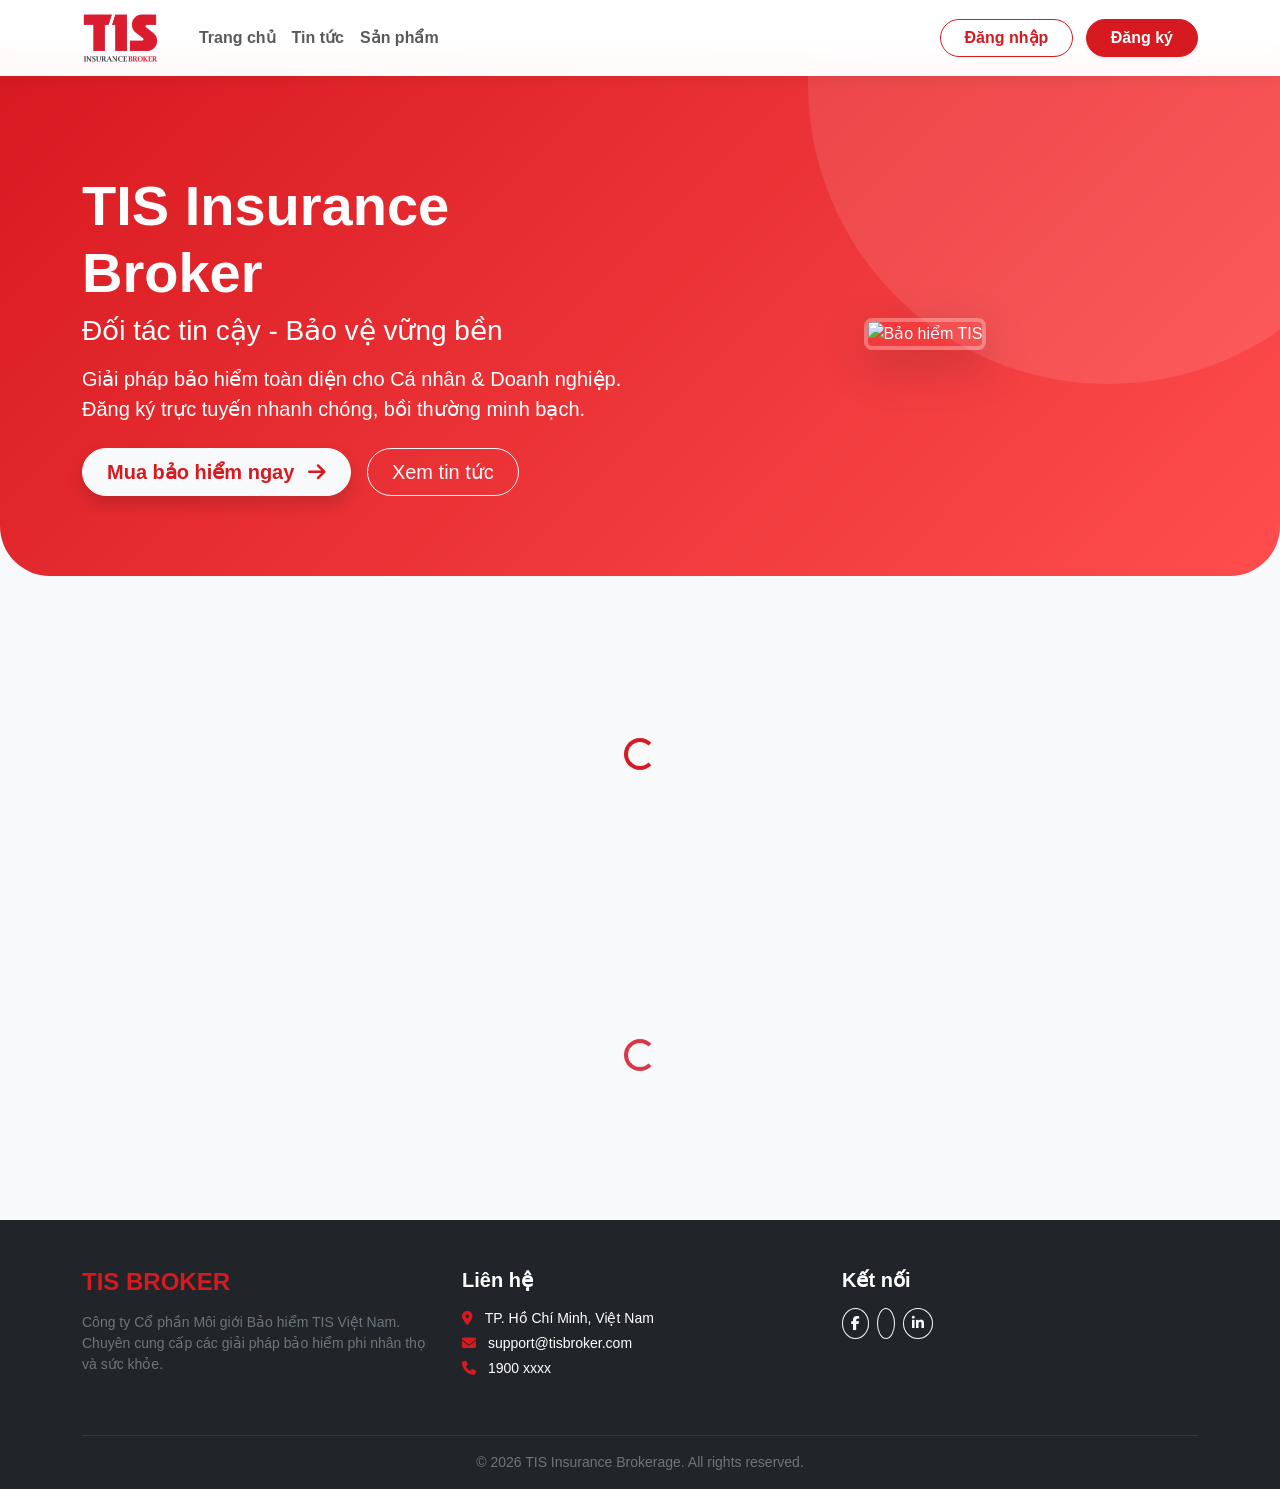
==== fontend/index.html @ 77839357 "Add files via upload" ====
<!DOCTYPE html>
<html lang="vi">
<head>
    <meta charset="UTF-8">
    <meta name="viewport" content="width=device-width, initial-scale=1.0">
    <title>TIS Insurance Broker - Bảo hiểm Trực tuyến</title>
    
    <link href="https://cdn.jsdelivr.net/npm/bootstrap@5.3.0/dist/css/bootstrap.min.css" rel="stylesheet">
    <link rel="stylesheet" href="https://cdnjs.cloudflare.com/ajax/libs/font-awesome/6.4.0/css/all.min.css">
    <link rel="stylesheet" href="https://cdnjs.cloudflare.com/ajax/libs/animate.css/4.1.1/animate.min.css"/>
    <link href="https://unpkg.com/aos@2.3.1/dist/aos.css" rel="stylesheet">
    <link rel="stylesheet" href="css/style.css">
</head>
<body>

    <nav class="navbar navbar-expand-lg fixed-top">
        <div class="container">
            <a class="navbar-brand animate__animated animate__fadeInDown" href="index.html">
                <img src="images/logo.png" alt="TIS Logo" style="height: 50px;">
            </a>
            
            <button class="navbar-toggler" type="button" data-bs-toggle="collapse" data-bs-target="#navbarNav">
                <span class="navbar-toggler-icon"></span>
            </button>

            <div class="collapse navbar-collapse" id="navbarNav">
                <ul class="navbar-nav me-auto ms-3">
                    <li class="nav-item"><a class="nav-link fw-bold" href="index.html">Trang chủ</a></li>
                    <li class="nav-item"><a class="nav-link fw-bold" href="#news">Tin tức</a></li>
                    <li class="nav-item"><a class="nav-link fw-bold" href="#products">Sản phẩm</a></li>
                </ul>
                
                <div class="d-flex animate__animated animate__fadeInDown">
                    <div id="nav-auth">
                        <a href="login.html" class="btn btn-outline-primary rounded-pill px-4 fw-bold">Đăng nhập</a>
                        <a href="register.html" class="btn btn-primary rounded-pill px-4 ms-2 fw-bold shadow-sm">Đăng ký</a>
                    </div>
                    
                    <div id="nav-user" class="d-none dropdown">
                        <span id="username-display" class="me-3 fw-bold text-dark align-middle"></span>
                        
                        <a href="cart.html" class="btn btn-warning btn-sm rounded-circle shadow-sm me-2 text-white position-relative">
                            <i class="fas fa-shopping-cart"></i>
                        </a>
                        
                        <a href="profile.html" class="btn btn-primary btn-sm rounded-pill me-2">
                            <i class="fas fa-user"></i> Profile
                        </a>
                        
                        <a href="admin/index.html" id="admin-link" class="btn btn-danger btn-sm rounded-pill me-2 d-none">
                            <i class="fas fa-cog"></i> Admin
                        </a>
                        
                        <button onclick="logout()" class="btn btn-secondary btn-sm rounded-pill">Thoát</button>
                    </div>
                </div>
            </div>
        </div>
    </nav>

    <div class="hero-section mt-5">
        <div class="container mt-4">
            <div class="row align-items-center">
                <div class="col-md-6 animate__animated animate__fadeInLeft">
                    <h1 class="display-4 fw-bold">TIS Insurance Broker</h1>
                    <h3 class="fw-light mb-3">Đối tác tin cậy - Bảo vệ vững bền</h3>
                    <p class="lead opacity-90 mb-4">
                        Giải pháp bảo hiểm toàn diện cho Cá nhân & Doanh nghiệp. 
                        Đăng ký trực tuyến nhanh chóng, bồi thường minh bạch.
                    </p>
                    <div class="d-flex gap-3">
                        <a href="#products" class="btn btn-light text-primary btn-lg shadow rounded-pill px-4 fw-bold">
                            Mua bảo hiểm ngay <i class="fas fa-arrow-right ms-2"></i>
                        </a>
                        <a href="#news" class="btn btn-outline-light btn-lg rounded-pill px-4">
                            Xem tin tức
                        </a>
                    </div>
                </div>
                <div class="col-md-6 text-center animate__animated animate__zoomIn animate__delay-1s d-none d-md-block">
                    <img src="https://img.freepik.com/free-vector/family-protection-concept-illustration_114360-5431.jpg" 
                         alt="Bảo hiểm TIS" class="img-fluid rounded-3 shadow-lg" 
                         style="max-height: 400px; border: 4px solid rgba(255,255,255,0.3);">
                </div>
            </div>
        </div>
    </div>

    <div class="container mb-5" id="news">
        <div class="d-flex justify-content-between align-items-end mb-4" data-aos="fade-up">
            <div>
                <h6 class="text-primary fw-bold text-uppercase ls-1">Cập nhật mới nhất</h6>
                <h2 class="fw-bold">Tin tức & Sự kiện</h2>
            </div>
            <a href="#" class="text-decoration-none fw-bold">Xem tất cả <i class="fas fa-angle-right"></i></a>
        </div>

        <div class="row" id="news-list">
            <div class="text-center py-4 w-100"><div class="spinner-border text-primary"></div></div>
        </div>
    </div>

    <div class="container mb-5 pb-5" id="products">
        <div class="text-center mb-5" data-aos="fade-up">
            <span class="badge bg-primary px-3 py-2 rounded-pill mb-2">GÓI BẢO HIỂM HOT</span>
            <h2 class="fw-bold display-6">Sản phẩm nổi bật</h2>
            <div class="bg-danger mx-auto mt-2" style="width: 60px; height: 4px; border-radius: 2px;"></div>
        </div>
        
        <div class="row" id="product-list">
            <div class="text-center py-5 w-100"><div class="spinner-border text-danger"></div></div>
        </div>
    </div>

    <footer class="bg-dark text-white pt-5 pb-3">
        <div class="container">
            <div class="row">
                <div class="col-md-4 mb-4">
                    <h4 class="fw-bold text-primary mb-3">TIS BROKER</h4>
                    <p class="text-secondary small">Công ty Cổ phần Môi giới Bảo hiểm TIS Việt Nam. Chuyên cung cấp các giải pháp bảo hiểm phi nhân thọ và sức khỏe.</p>
                </div>
                <div class="col-md-4 mb-4">
                    <h5 class="fw-bold mb-3">Liên hệ</h5>
                    <p class="small mb-1"><i class="fas fa-map-marker-alt me-2 text-primary"></i> TP. Hồ Chí Minh, Việt Nam</p>
                    <p class="small mb-1"><i class="fas fa-envelope me-2 text-primary"></i> support@tisbroker.com</p>
                    <p class="small"><i class="fas fa-phone me-2 text-primary"></i> 1900 xxxx</p>
                </div>
                <div class="col-md-4 mb-4">
                    <h5 class="fw-bold mb-3">Kết nối</h5>
                    <div class="d-flex gap-2">
                        <a href="#" class="btn btn-outline-light btn-sm rounded-circle"><i class="fab fa-facebook-f"></i></a>
                        <a href="#" class="btn btn-outline-light btn-sm rounded-circle"><i class="fab fa-zalo"></i></a>
                        <a href="#" class="btn btn-outline-light btn-sm rounded-circle"><i class="fab fa-linkedin-in"></i></a>
                    </div>
                </div>
            </div>
            <hr class="border-secondary">
            <div class="text-center small text-secondary">
                &copy; 2026 TIS Insurance Brokerage. All rights reserved.
            </div>
        </div>
    </footer>

    <script src="https://cdn.jsdelivr.net/npm/bootstrap@5.3.0/dist/js/bootstrap.bundle.min.js"></script>
    <script src="https://unpkg.com/aos@2.3.1/dist/aos.js"></script>
    <script src="js/common.js"></script>
    
    <script>
        // 1. Load Sản phẩm nổi bật
        async function loadFeaturedProducts() {
            const products = await fetchAPI('/products/featured/');
            const container = document.getElementById('product-list');
            
            if (!products || products.length === 0) {
                container.innerHTML = '<div class="alert alert-light text-center w-100">Chưa có sản phẩm nào.</div>';
                return;
            }

            container.innerHTML = products.map((p, index) => `
                <div class="col-md-4 mb-4" data-aos="fade-up" data-aos-delay="${index * 100}">
                    <div class="card hover-card h-100 border-0 shadow-sm">
                        ${p.provider_name ? `<span class="provider-badge animate__animated animate__fadeIn">${p.provider_name}</span>` : ''}
                        
                        <div class="overflow-hidden position-relative">
                            <img src="${p.images.length ? MEDIA_URL + p.images[0].image : 'https://via.placeholder.com/400x250?text=No+Image'}" 
                                 class="card-img-top" alt="${p.name}">
                        </div>

                        <div class="card-body d-flex flex-column">
                            <h5 class="card-title fw-bold text-dark">${p.name}</h5>
                            <p class="text-muted small flex-grow-1">${p.description.substring(0, 90)}...</p>
                            
                            <div class="d-flex justify-content-between align-items-center mt-3">
                                <span class="text-primary fw-bold">${p.base_price ? formatMoney(p.base_price) : 'Liên hệ'}</span>
                                <a href="product.html?id=${p.id}" class="btn btn-outline-primary rounded-pill btn-sm px-3">
                                    Chi tiết <i class="fas fa-angle-right ms-1"></i>
                                </a>
                            </div>
                        </div>
                    </div>
                </div>
            `).join('');
        }

        // 2. Load Tin tức
        async function loadNews() {
            // Giả sử API /news/ trả về list tin tức
            const newsList = await fetchAPI('/news/');
            const container = document.getElementById('news-list');

            if (!newsList || newsList.length === 0) {
                container.innerHTML = '<p class="text-muted text-center w-100">Đang cập nhật tin tức...</p>';
                return;
            }

            // Lấy tối đa 3 tin mới nhất
            const recentNews = newsList.slice(0, 3);

            container.innerHTML = recentNews.map((n, index) => `
                <div class="col-md-4 mb-4" data-aos="fade-up" data-aos-delay="${index * 100}">
                    <div class="card h-100 border-0 shadow-sm">
                        <img src="${n.image ? MEDIA_URL + n.image : 'https://via.placeholder.com/400x200'}" 
                             class="card-img-top rounded-top" style="height: 200px; object-fit: cover;">
                        <div class="card-body">
                            <small class="text-muted"><i class="far fa-calendar-alt me-1"></i> ${new Date(n.created_at).toLocaleDateString('vi-VN')}</small>
                            <h5 class="card-title fw-bold mt-2 text-dark">
                                <a href="#" class="text-decoration-none text-dark stretched-link">${n.title}</a>
                            </h5>
                            <p class="card-text small text-secondary">${n.content.substring(0, 80)}...</p>
                        </div>
                    </div>
                </div>
            `).join('');
        }

        // Chạy các hàm load dữ liệu
        loadFeaturedProducts();
        loadNews();
    </script>
</body>
</html>
---- fontend/css/style.css ----
/* GLOBAL STYLES - TIS BRANDING */
:root {
    /* Màu đỏ lấy từ Logo TIS */
    --primary-color: #D71920; 
    --primary-hover: #b01218; /* Đỏ đậm hơn khi hover */
    --text-dark: #333333;     /* Màu xám đen từ chữ INSURANCE */
    --accent-color: #ffc107;  /* Vàng (giữ nguyên cho các cảnh báo/sao) */
}

body {
    font-family: 'Segoe UI', Roboto, 'Helvetica Neue', Arial, sans-serif;
    background-color: #f8f9fa;
    color: var(--text-dark);
    overflow-x: hidden;
}

a { text-decoration: none; }

/* --- OVERRIDE BOOTSTRAP DEFAULTS (QUAN TRỌNG) --- */
/* Biến tất cả màu xanh mặc định thành Đỏ TIS */

.text-primary { color: var(--primary-color) !important; }
.bg-primary { background-color: var(--primary-color) !important; }

.btn-primary {
    background-color: var(--primary-color);
    border-color: var(--primary-color);
}
.btn-primary:hover, .btn-primary:focus, .btn-primary:active {
    background-color: var(--primary-hover) !important;
    border-color: var(--primary-hover) !important;
}

.btn-outline-primary {
    color: var(--primary-color);
    border-color: var(--primary-color);
}
.btn-outline-primary:hover {
    background-color: var(--primary-color);
    border-color: var(--primary-color);
}

.form-control:focus, .form-select:focus {
    border-color: var(--primary-color);
    box-shadow: 0 0 0 0.25rem rgba(215, 25, 32, 0.25); /* Hiệu ứng focus màu đỏ nhạt */
}

/* NAVBAR */
.navbar {
    box-shadow: 0 4px 12px rgba(0,0,0,0.05);
    background: rgba(255, 255, 255, 0.98) !important;
    backdrop-filter: blur(10px);
}
.navbar-brand img {
    height: 45px; /* Chiều cao logo */
    width: auto;
}

/* HERO SECTION (BANNER) */
.hero-section {
    /* Chuyển gradient sang Đỏ - Cam nhẹ */
    background: linear-gradient(135deg, #D71920 0%, #ff4d4d 100%);
    color: white;
    padding: 100px 0 80px;
    border-radius: 0 0 50px 50px;
    margin-bottom: 40px;
    position: relative;
    overflow: hidden;
}
.hero-section::before {
    content: '';
    position: absolute;
    top: -50%;
    right: -10%;
    width: 600px;
    height: 600px;
    background: rgba(255,255,255,0.1);
    border-radius: 50%;
}

/* CARDS */
.card {
    border: none;
    border-radius: 12px;
    box-shadow: 0 4px 6px rgba(0,0,0,0.05);
    transition: all 0.3s ease;
    background: #fff;
    overflow: hidden;
}
.hover-card:hover {
    transform: translateY(-5px);
    box-shadow: 0 15px 30px rgba(215, 25, 32, 0.15); /* Shadow đỏ nhạt */
}
.card-title { color: var(--text-dark); }

/* BADGES */
.provider-badge {
    position: absolute;
    top: 15px; right: 15px;
    background: var(--primary-color);
    color: white;
    padding: 5px 12px;
    border-radius: 4px;
    font-weight: 600;
    font-size: 0.8rem;
    box-shadow: 0 2px 5px rgba(0,0,0,0.2);
}

/* AUTH PAGES (Login/Register) */
/* AUTH PAGES (Login/Register) */
.auth-container {
    min-height: 100vh;
    display: flex;
    align-items: center;
    justify-content: center;
    /* Gradient nền đỏ nhạt sang trắng cho đồng bộ */
    background: linear-gradient(135deg, #fff5f5 0%, #ffffff 100%); 
}

.auth-card {
    border: none; /* Bỏ border-top bị lỗi */
    border-radius: 16px;
    background: #ffffff;
    box-shadow: 0 10px 30px rgba(215, 25, 32, 0.1); /* Shadow đỏ nhạt mềm mại */
    width: 100%;
    max-width: 420px;
    padding: 40px;
    position: relative;
    overflow: hidden;
}

/* Thêm thanh đỏ trang trí tinh tế hơn ở trên cùng */
.auth-card::before {
    content: '';
    position: absolute;
    top: 0;
    left: 0;
    width: 100%;
    height: 6px;
    background: var(--primary-color);
}

/* Style lại ô input cho trắng sạch */
.auth-input {
    background-color: #ffffff !important;
    border: 1px solid #dee2e6 !important;
    color: var(--text-dark) !important;
    font-size: 1rem;
    padding: 12px 15px;
    border-radius: 8px;
    transition: all 0.3s;
}

.auth-input:focus {
    border-color: var(--primary-color) !important;
    box-shadow: 0 0 0 4px rgba(215, 25, 32, 0.1) !important;
    background-color: #fff !important;
}

.auth-label {
    font-weight: 600;
    font-size: 0.9rem;
    color: #555;
    margin-bottom: 8px;
    display: block;
}



/* PROFILE PAGE */
.profile-header {
    /* Gradient Đỏ cho header profile */
    background: linear-gradient(135deg, #D71920 0%, #b01218 100%);
    color: white;
    padding: 30px;
    border-radius: 15px;
    margin-bottom: 30px;
    box-shadow: 0 10px 20px rgba(215, 25, 32, 0.2);
    display: flex;
    align-items: center;
}
.profile-avatar {
    background: white;
    color: var(--primary-color);
}
.nav-pills .nav-link.active {
    background-color: var(--primary-color);
    box-shadow: 0 4px 10px rgba(215, 25, 32, 0.3);
}
.nav-pills .nav-link { color: var(--text-dark); }

/* ORDER STATUS COLORS */
.status-badge.bg-pending { background-color: #fff3cd !important; color: #856404; }
.status-badge.bg-active { background-color: #d1e7dd !important; color: #0f5132; }
.order-card { border-left: 5px solid transparent; }
.order-card.pending { border-left-color: #ffc107; }
.order-card.active { border-left-color: #198754; }

/* PACKAGE OPTIONS (Product Detail) */
.pkg-option:hover, .pkg-option input:checked + label {
    border-color: var(--primary-color);
    background-color: #fff5f5; /* Nền đỏ rất nhạt */
    color: var(--primary-color);
}

/* CUSTOM SCROLLBAR */
::-webkit-scrollbar { width: 8px; }
::-webkit-scrollbar-track { background: #f1f1f1; }
::-webkit-scrollbar-thumb { background: #ccc; border-radius: 4px; }
::-webkit-scrollbar-thumb:hover { background: var(--primary-color); }
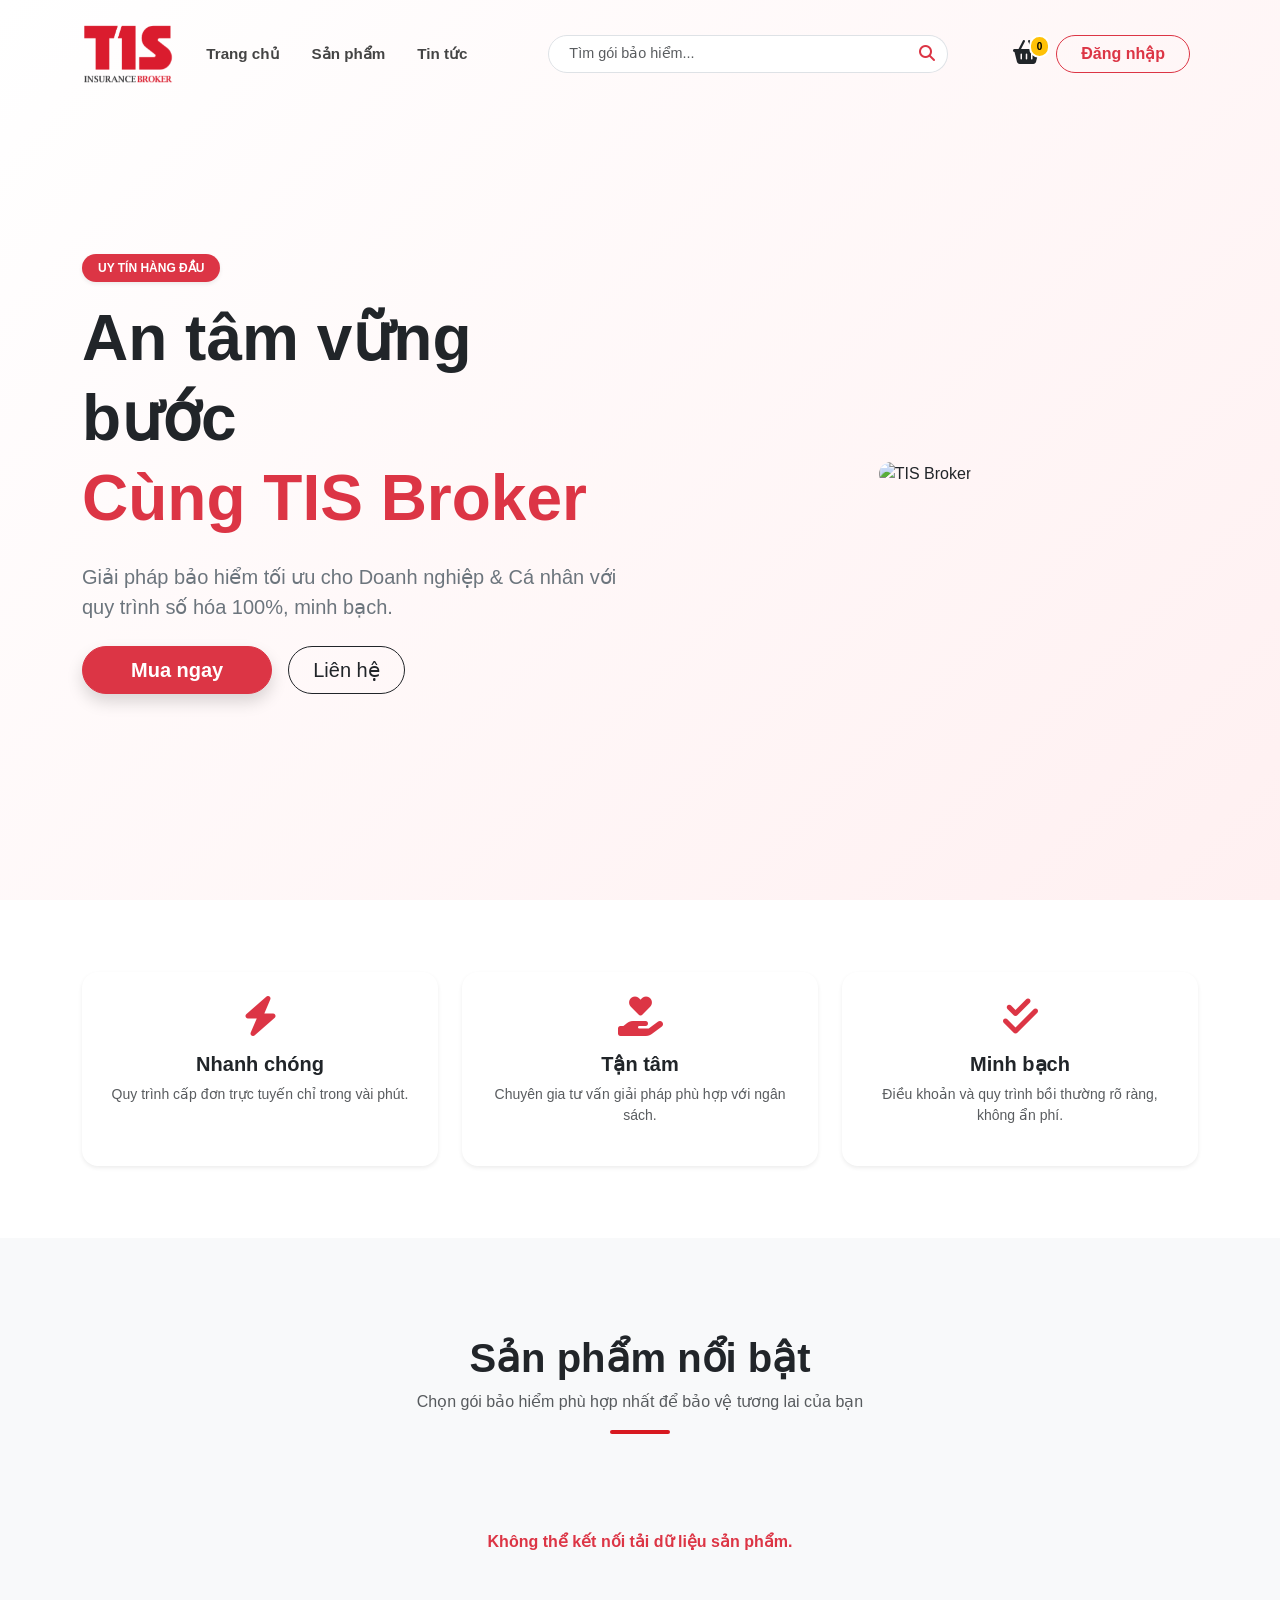
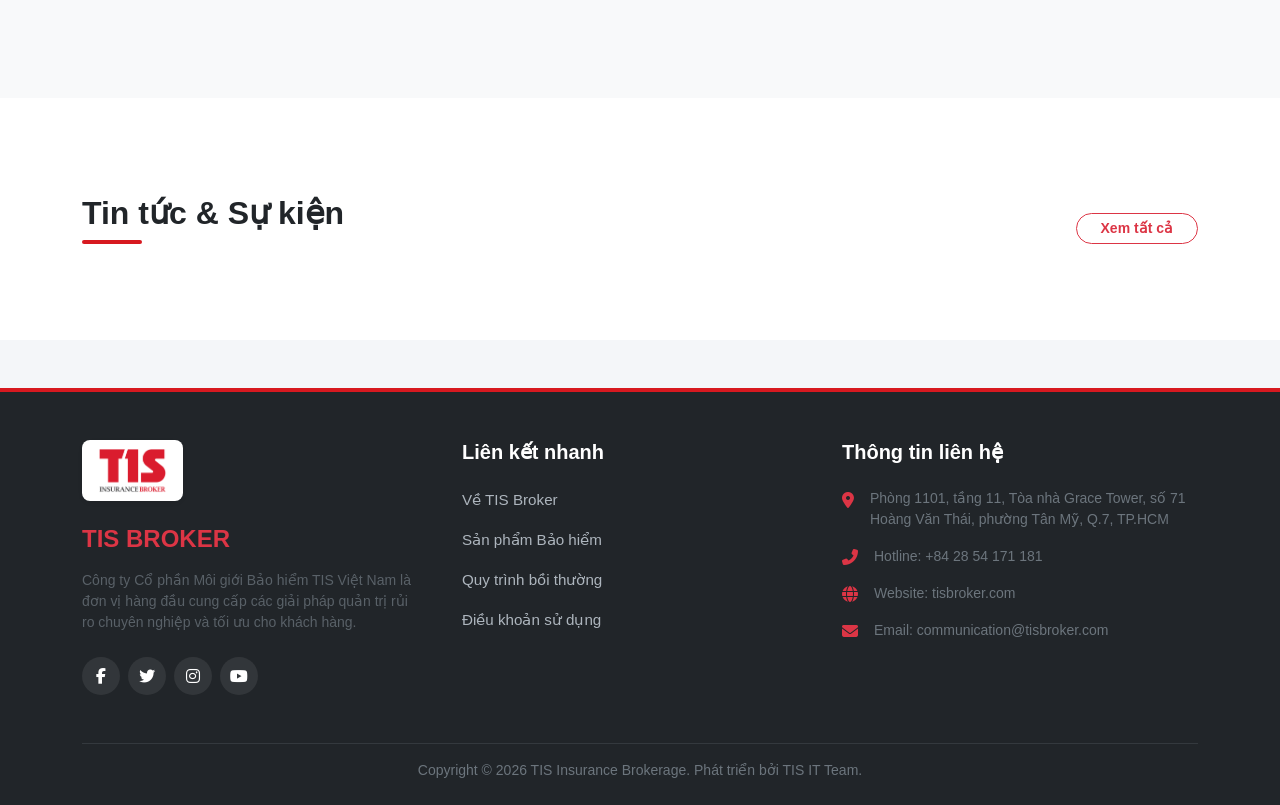
==== commit 37f5267d: "Add files via upload" ====
--- a/fontend/index.html
+++ b/fontend/index.html
@@ -3,219 +3,111 @@
 <head>
     <meta charset="UTF-8">
     <meta name="viewport" content="width=device-width, initial-scale=1.0">
-    <title>TIS Insurance Broker - Bảo hiểm Trực tuyến</title>
+    <title>TIS Insurance Broker - Giải pháp bảo hiểm toàn diện</title>
     
     <link href="https://cdn.jsdelivr.net/npm/bootstrap@5.3.0/dist/css/bootstrap.min.css" rel="stylesheet">
     <link rel="stylesheet" href="https://cdnjs.cloudflare.com/ajax/libs/font-awesome/6.4.0/css/all.min.css">
     <link rel="stylesheet" href="https://cdnjs.cloudflare.com/ajax/libs/animate.css/4.1.1/animate.min.css"/>
     <link href="https://unpkg.com/aos@2.3.1/dist/aos.css" rel="stylesheet">
+    
+    <link rel="stylesheet" href="css/common.css">
     <link rel="stylesheet" href="css/style.css">
 </head>
 <body>
 
-    <nav class="navbar navbar-expand-lg fixed-top">
-        <div class="container">
-            <a class="navbar-brand animate__animated animate__fadeInDown" href="index.html">
-                <img src="images/logo.png" alt="TIS Logo" style="height: 50px;">
-            </a>
-            
-            <button class="navbar-toggler" type="button" data-bs-toggle="collapse" data-bs-target="#navbarNav">
-                <span class="navbar-toggler-icon"></span>
-            </button>
+    <header id="header-placeholder"></header>
 
-            <div class="collapse navbar-collapse" id="navbarNav">
-                <ul class="navbar-nav me-auto ms-3">
-                    <li class="nav-item"><a class="nav-link fw-bold" href="index.html">Trang chủ</a></li>
-                    <li class="nav-item"><a class="nav-link fw-bold" href="#news">Tin tức</a></li>
-                    <li class="nav-item"><a class="nav-link fw-bold" href="#products">Sản phẩm</a></li>
-                </ul>
-                
-                <div class="d-flex animate__animated animate__fadeInDown">
-                    <div id="nav-auth">
-                        <a href="login.html" class="btn btn-outline-primary rounded-pill px-4 fw-bold">Đăng nhập</a>
-                        <a href="register.html" class="btn btn-primary rounded-pill px-4 ms-2 fw-bold shadow-sm">Đăng ký</a>
+    <main>
+        <section class="hero-section">
+            <div class="container">
+                <div class="row align-items-center min-vh-100 pt-5">
+                    <div class="col-lg-6" data-aos="fade-right">
+                        <span class="badge bg-danger mb-3 px-3 py-2 rounded-pill shadow-sm">UY TÍN HÀNG ĐẦU</span>
+                        <h1 class="display-3 fw-bold text-dark lh-sm">An tâm vững bước<br><span class="text-danger">Cùng TIS Broker</span></h1>
+                        <p class="lead text-secondary my-4">Giải pháp bảo hiểm tối ưu cho Doanh nghiệp & Cá nhân với quy trình số hóa 100%, minh bạch.</p>
+                        <div class="d-flex gap-3">
+                            <a href="#products" class="btn btn-danger btn-lg rounded-pill px-5 fw-bold shadow">Mua ngay</a>
+                            <a href="#about" class="btn btn-outline-dark btn-lg rounded-pill px-4">Liên hệ</a>
+                        </div>
                     </div>
-                    
-                    <div id="nav-user" class="d-none dropdown">
-                        <span id="username-display" class="me-3 fw-bold text-dark align-middle"></span>
-                        
-                        <a href="cart.html" class="btn btn-warning btn-sm rounded-circle shadow-sm me-2 text-white position-relative">
-                            <i class="fas fa-shopping-cart"></i>
-                        </a>
-                        
-                        <a href="profile.html" class="btn btn-primary btn-sm rounded-pill me-2">
-                            <i class="fas fa-user"></i> Profile
-                        </a>
-                        
-                        <a href="admin/index.html" id="admin-link" class="btn btn-danger btn-sm rounded-pill me-2 d-none">
-                            <i class="fas fa-cog"></i> Admin
-                        </a>
-                        
-                        <button onclick="logout()" class="btn btn-secondary btn-sm rounded-pill">Thoát</button>
+                    <div class="col-lg-6 d-none d-lg-block" data-aos="zoom-in">
+                        <div class="hero-image-container text-center">
+                            <img src="https://img.freepik.com/free-vector/family-protection-concept-illustration_114360-5431.jpg" alt="TIS Broker" class="img-fluid rounded-4">
+                        </div>
                     </div>
                 </div>
             </div>
-        </div>
-    </nav>
+        </section>
 
-    <div class="hero-section mt-5">
-        <div class="container mt-4">
-            <div class="row align-items-center">
-                <div class="col-md-6 animate__animated animate__fadeInLeft">
-                    <h1 class="display-4 fw-bold">TIS Insurance Broker</h1>
-                    <h3 class="fw-light mb-3">Đối tác tin cậy - Bảo vệ vững bền</h3>
-                    <p class="lead opacity-90 mb-4">
-                        Giải pháp bảo hiểm toàn diện cho Cá nhân & Doanh nghiệp. 
-                        Đăng ký trực tuyến nhanh chóng, bồi thường minh bạch.
-                    </p>
-                    <div class="d-flex gap-3">
-                        <a href="#products" class="btn btn-light text-primary btn-lg shadow rounded-pill px-4 fw-bold">
-                            Mua bảo hiểm ngay <i class="fas fa-arrow-right ms-2"></i>
-                        </a>
-                        <a href="#news" class="btn btn-outline-light btn-lg rounded-pill px-4">
-                            Xem tin tức
-                        </a>
+        <section class="py-5 bg-white" id="about">
+            <div class="container py-4">
+                <div class="row g-4 text-center">
+                    <div class="col-md-4" data-aos="fade-up">
+                        <div class="p-4 h-100 rounded-4 shadow-sm border-0">
+                            <i class="fas fa-bolt text-danger fs-1 mb-3"></i>
+                            <h5 class="fw-bold">Nhanh chóng</h5>
+                            <p class="text-muted small">Quy trình cấp đơn trực tuyến chỉ trong vài phút.</p>
+                        </div>
                     </div>
-                </div>
-                <div class="col-md-6 text-center animate__animated animate__zoomIn animate__delay-1s d-none d-md-block">
-                    <img src="https://img.freepik.com/free-vector/family-protection-concept-illustration_114360-5431.jpg" 
-                         alt="Bảo hiểm TIS" class="img-fluid rounded-3 shadow-lg" 
-                         style="max-height: 400px; border: 4px solid rgba(255,255,255,0.3);">
-                </div>
-            </div>
-        </div>
-    </div>
-
-    <div class="container mb-5" id="news">
-        <div class="d-flex justify-content-between align-items-end mb-4" data-aos="fade-up">
-            <div>
-                <h6 class="text-primary fw-bold text-uppercase ls-1">Cập nhật mới nhất</h6>
-                <h2 class="fw-bold">Tin tức & Sự kiện</h2>
-            </div>
-            <a href="#" class="text-decoration-none fw-bold">Xem tất cả <i class="fas fa-angle-right"></i></a>
-        </div>
-
-        <div class="row" id="news-list">
-            <div class="text-center py-4 w-100"><div class="spinner-border text-primary"></div></div>
-        </div>
-    </div>
-
-    <div class="container mb-5 pb-5" id="products">
-        <div class="text-center mb-5" data-aos="fade-up">
-            <span class="badge bg-primary px-3 py-2 rounded-pill mb-2">GÓI BẢO HIỂM HOT</span>
-            <h2 class="fw-bold display-6">Sản phẩm nổi bật</h2>
-            <div class="bg-danger mx-auto mt-2" style="width: 60px; height: 4px; border-radius: 2px;"></div>
-        </div>
-        
-        <div class="row" id="product-list">
-            <div class="text-center py-5 w-100"><div class="spinner-border text-danger"></div></div>
-        </div>
-    </div>
-
-    <footer class="bg-dark text-white pt-5 pb-3">
-        <div class="container">
-            <div class="row">
-                <div class="col-md-4 mb-4">
-                    <h4 class="fw-bold text-primary mb-3">TIS BROKER</h4>
-                    <p class="text-secondary small">Công ty Cổ phần Môi giới Bảo hiểm TIS Việt Nam. Chuyên cung cấp các giải pháp bảo hiểm phi nhân thọ và sức khỏe.</p>
-                </div>
-                <div class="col-md-4 mb-4">
-                    <h5 class="fw-bold mb-3">Liên hệ</h5>
-                    <p class="small mb-1"><i class="fas fa-map-marker-alt me-2 text-primary"></i> TP. Hồ Chí Minh, Việt Nam</p>
-                    <p class="small mb-1"><i class="fas fa-envelope me-2 text-primary"></i> support@tisbroker.com</p>
-                    <p class="small"><i class="fas fa-phone me-2 text-primary"></i> 1900 xxxx</p>
-                </div>
-                <div class="col-md-4 mb-4">
-                    <h5 class="fw-bold mb-3">Kết nối</h5>
-                    <div class="d-flex gap-2">
-                        <a href="#" class="btn btn-outline-light btn-sm rounded-circle"><i class="fab fa-facebook-f"></i></a>
-                        <a href="#" class="btn btn-outline-light btn-sm rounded-circle"><i class="fab fa-zalo"></i></a>
-                        <a href="#" class="btn btn-outline-light btn-sm rounded-circle"><i class="fab fa-linkedin-in"></i></a>
+                    <div class="col-md-4" data-aos="fade-up" data-aos-delay="100">
+                        <div class="p-4 h-100 rounded-4 shadow-sm border-0">
+                            <i class="fas fa-hand-holding-heart text-danger fs-1 mb-3"></i>
+                            <h5 class="fw-bold">Tận tâm</h5>
+                            <p class="text-muted small">Chuyên gia tư vấn giải pháp phù hợp với ngân sách.</p>
+                        </div>
+                    </div>
+                    <div class="col-md-4" data-aos="fade-up" data-aos-delay="200">
+                        <div class="p-4 h-100 rounded-4 shadow-sm border-0">
+                            <i class="fas fa-check-double text-danger fs-1 mb-3"></i>
+                            <h5 class="fw-bold">Minh bạch</h5>
+                            <p class="text-muted small">Điều khoản và quy trình bồi thường rõ ràng, không ẩn phí.</p>
+                        </div>
                     </div>
                 </div>
             </div>
-            <hr class="border-secondary">
-            <div class="text-center small text-secondary">
-                &copy; 2026 TIS Insurance Brokerage. All rights reserved.
+        </section>
+
+        <section class="py-5 bg-light" id="products">
+            <div class="container py-5">
+                <div class="text-center mb-5" data-aos="fade-up">
+                    <h2 class="fw-bold display-6">Sản phẩm nổi bật</h2>
+                    <p class="text-muted">Chọn gói bảo hiểm phù hợp nhất để bảo vệ tương lai của bạn</p>
+                    <div class="divider-red mx-auto mt-2"></div>
+                </div>
+                
+                <div class="row g-4" id="product-list">
+                    <div class="col-12 text-center py-5">
+                        <div class="spinner-border text-danger"></div>
+                        <p class="text-muted mt-2">Đang tải sản phẩm...</p>
+                    </div>
+                </div>
             </div>
-        </div>
-    </footer>
+        </section>
+
+        <section class="py-5 bg-white" id="news">
+            <div class="container py-5">
+                <div class="d-flex justify-content-between align-items-end mb-4" data-aos="fade-up">
+                    <div>
+                        <h2 class="fw-bold m-0">Tin tức & Sự kiện</h2>
+                        <div class="divider-red mt-2"></div>
+                    </div>
+                    <a href="news.html" class="btn btn-outline-danger btn-sm rounded-pill px-4 fw-bold">Xem tất cả</a>
+                </div>
+                
+                <div class="row g-4" id="news-list">
+                    <div class="col-12 text-center py-4">
+                        <div class="spinner-grow text-danger border-0" role="status" style="width: 1.5rem; height: 1.5rem;"></div>
+                    </div>
+                </div>
+            </div>
+        </section>
+    </main>
+
+    <footer id="footer-placeholder"></footer>
 
     <script src="https://cdn.jsdelivr.net/npm/bootstrap@5.3.0/dist/js/bootstrap.bundle.min.js"></script>
     <script src="https://unpkg.com/aos@2.3.1/dist/aos.js"></script>
-    <script src="js/common.js"></script>
+    <script src="https://cdn.jsdelivr.net/npm/sweetalert2@11"></script>
     
-    <script>
-        // 1. Load Sản phẩm nổi bật
-        async function loadFeaturedProducts() {
-            const products = await fetchAPI('/products/featured/');
-            const container = document.getElementById('product-list');
-            
-            if (!products || products.length === 0) {
-                container.innerHTML = '<div class="alert alert-light text-center w-100">Chưa có sản phẩm nào.</div>';
-                return;
-            }
-
-            container.innerHTML = products.map((p, index) => `
-                <div class="col-md-4 mb-4" data-aos="fade-up" data-aos-delay="${index * 100}">
-                    <div class="card hover-card h-100 border-0 shadow-sm">
-                        ${p.provider_name ? `<span class="provider-badge animate__animated animate__fadeIn">${p.provider_name}</span>` : ''}
-                        
-                        <div class="overflow-hidden position-relative">
-                            <img src="${p.images.length ? MEDIA_URL + p.images[0].image : 'https://via.placeholder.com/400x250?text=No+Image'}" 
-                                 class="card-img-top" alt="${p.name}">
-                        </div>
-
-                        <div class="card-body d-flex flex-column">
-                            <h5 class="card-title fw-bold text-dark">${p.name}</h5>
-                            <p class="text-muted small flex-grow-1">${p.description.substring(0, 90)}...</p>
-                            
-                            <div class="d-flex justify-content-between align-items-center mt-3">
-                                <span class="text-primary fw-bold">${p.base_price ? formatMoney(p.base_price) : 'Liên hệ'}</span>
-                                <a href="product.html?id=${p.id}" class="btn btn-outline-primary rounded-pill btn-sm px-3">
-                                    Chi tiết <i class="fas fa-angle-right ms-1"></i>
-                                </a>
-                            </div>
-                        </div>
-                    </div>
-                </div>
-            `).join('');
-        }
-
-        // 2. Load Tin tức
-        async function loadNews() {
-            // Giả sử API /news/ trả về list tin tức
-            const newsList = await fetchAPI('/news/');
-            const container = document.getElementById('news-list');
-
-            if (!newsList || newsList.length === 0) {
-                container.innerHTML = '<p class="text-muted text-center w-100">Đang cập nhật tin tức...</p>';
-                return;
-            }
-
-            // Lấy tối đa 3 tin mới nhất
-            const recentNews = newsList.slice(0, 3);
-
-            container.innerHTML = recentNews.map((n, index) => `
-                <div class="col-md-4 mb-4" data-aos="fade-up" data-aos-delay="${index * 100}">
-                    <div class="card h-100 border-0 shadow-sm">
-                        <img src="${n.image ? MEDIA_URL + n.image : 'https://via.placeholder.com/400x200'}" 
-                             class="card-img-top rounded-top" style="height: 200px; object-fit: cover;">
-                        <div class="card-body">
-                            <small class="text-muted"><i class="far fa-calendar-alt me-1"></i> ${new Date(n.created_at).toLocaleDateString('vi-VN')}</small>
-                            <h5 class="card-title fw-bold mt-2 text-dark">
-                                <a href="#" class="text-decoration-none text-dark stretched-link">${n.title}</a>
-                            </h5>
-                            <p class="card-text small text-secondary">${n.content.substring(0, 80)}...</p>
-                        </div>
-                    </div>
-                </div>
-            `).join('');
-        }
-
-        // Chạy các hàm load dữ liệu
-        loadFeaturedProducts();
-        loadNews();
-    </script>
-</body>
+    <script src="js/common.js"></script>  <script src="js/layout.js"></script>  <script src="js/home.js"></script>    </body>
 </html>
--- a/fontend/css/common.css
+++ b/fontend/css/common.css
@@ -0,0 +1,16 @@
+:root {
+    --primary-color: #D71920; 
+    --secondary-color: #6c757d;
+    --success-color: #198754;
+    --dark-color: #212529;
+    --light-bg: #f4f6f9;
+}
+* { margin: 0; padding: 0; box-sizing: border-box; }
+body { font-family: 'Segoe UI', Tahoma, Geneva, sans-serif; background-color: var(--light-bg); }
+.btn-primary { background-color: var(--primary-color) !important; border-color: var(--primary-color) !important; color: #fff; }
+.btn-primary:hover { background-color: #b01218 !important; }
+.text-primary { color: var(--primary-color) !important; }
+.cursor-pointer { cursor: pointer; }
+.ck-editor__editable_inline { min-height: 200px; }
+
+
--- a/fontend/css/style.css
+++ b/fontend/css/style.css
@@ -1,210 +1,155 @@
-/* GLOBAL STYLES - TIS BRANDING */
-:root {
-    /* Màu đỏ lấy từ Logo TIS */
-    --primary-color: #D71920; 
-    --primary-hover: #b01218; /* Đỏ đậm hơn khi hover */
-    --text-dark: #333333;     /* Màu xám đen từ chữ INSURANCE */
-    --accent-color: #ffc107;  /* Vàng (giữ nguyên cho các cảnh báo/sao) */
+/* --- Navbar Optimization --- */
+.navbar {
+    padding: 1.2rem 0;
+    transition: all 0.4s ease;
+    background: transparent;
+    z-index: 1000;
+}
+.navbar-scrolled {
+    background: rgba(255, 255, 255, 0.95) !important;
+    padding: 0.8rem 0;
+    backdrop-filter: blur(10px);
+}
+.nav-link { color: #444 !important; font-size: 0.95rem; }
+.nav-link:hover { color: var(--primary-color) !important; }
+
+/* --- Search Bar Centralized --- */
+.header-search-form { max-width: 400px; width: 100%; margin: 0 15px; }
+.search-group-custom .form-control {
+    border-radius: 50px 0 0 50px !important;
+    font-size: 0.9rem; padding-left: 20px; border: 1px solid #dee2e6 !important;
+}
+.search-group-custom .btn {
+    border-radius: 0 50px 50px 0 !important;
+    border: 1px solid #dee2e6 !important; border-left: none !important;
 }
 
-body {
-    font-family: 'Segoe UI', Roboto, 'Helvetica Neue', Arial, sans-serif;
-    background-color: #f8f9fa;
-    color: var(--text-dark);
-    overflow-x: hidden;
+/* --- Cart & User Dropdown --- */
+.nav-cart-btn { transition: transform 0.2s; }
+.nav-cart-btn:hover { transform: scale(1.1); }
+.badge-cart-custom {
+    position: absolute; top: -5px; right: -10px;
+    background: #ffc107; color: #000; font-size: 10px; font-weight: bold;
+    padding: 2px 6px; border-radius: 50px; border: 2px solid #fff;
+}
+.btn-user-dropdown { background: #f8f9fa; display: flex; align-items: center; }
+
+/* --- Hero Section --- */
+.hero-section { background: linear-gradient(135deg, #fff 0%, #fff0f1 100%); position: relative; }
+.hero-image-container img { animation: floating 3s ease-in-out infinite; }
+@keyframes floating { 0%, 100% { transform: translateY(0); } 50% { transform: translateY(-15px); } }
+
+/* --- Product Cards --- */
+.product-card-modern { transition: all 0.3s ease; }
+.product-card-modern:hover { transform: translateY(-10px); box-shadow: 0 15px 30px rgba(215, 25, 32, 0.1) !important; }
+.badge-provider {
+    position: absolute; top: 15px; left: 15px; background: var(--primary-color);
+    color: white; padding: 4px 12px; border-radius: 20px; font-size: 0.7rem; font-weight: bold;
+}
+.divider-red { width: 60px; height: 4px; background: var(--primary-color); border-radius: 2px; }
+
+/* --- Footer Optimization --- */
+.footer-dark {
+    border-top: 4px solid var(--primary-color); /* Thêm một đường viền đỏ mỏng ở mép trên Footer cho sang trọng */
 }
 
-a { text-decoration: none; }
-
-/* --- OVERRIDE BOOTSTRAP DEFAULTS (QUAN TRỌNG) --- */
-/* Biến tất cả màu xanh mặc định thành Đỏ TIS */
-
-.text-primary { color: var(--primary-color) !important; }
-.bg-primary { background-color: var(--primary-color) !important; }
-
-.btn-primary {
-    background-color: var(--primary-color);
-    border-color: var(--primary-color);
-}
-.btn-primary:hover, .btn-primary:focus, .btn-primary:active {
-    background-color: var(--primary-hover) !important;
-    border-color: var(--primary-hover) !important;
+.footer-links li a { 
+    color: #adb5bd !important; /* Màu xám sáng */
+    text-decoration: none; 
+    font-size: 0.95rem; 
+    transition: all 0.3s ease; 
+    display: inline-block;
 }
 
-.btn-outline-primary {
-    color: var(--primary-color);
-    border-color: var(--primary-color);
-}
-.btn-outline-primary:hover {
-    background-color: var(--primary-color);
-    border-color: var(--primary-color);
+.footer-links li a:hover { 
+    color: var(--primary-color) !important; 
+    transform: translateX(8px); /* Rê chuột vào chữ trượt nhẹ sang phải */
 }
 
-.form-control:focus, .form-select:focus {
-    border-color: var(--primary-color);
-    box-shadow: 0 0 0 0.25rem rgba(215, 25, 32, 0.25); /* Hiệu ứng focus màu đỏ nhạt */
-}
-
-/* NAVBAR */
-.navbar {
-    box-shadow: 0 4px 12px rgba(0,0,0,0.05);
-    background: rgba(255, 255, 255, 0.98) !important;
-    backdrop-filter: blur(10px);
-}
-.navbar-brand img {
-    height: 45px; /* Chiều cao logo */
-    width: auto;
-}
-
-/* HERO SECTION (BANNER) */
-.hero-section {
-    /* Chuyển gradient sang Đỏ - Cam nhẹ */
-    background: linear-gradient(135deg, #D71920 0%, #ff4d4d 100%);
-    color: white;
-    padding: 100px 0 80px;
-    border-radius: 0 0 50px 50px;
-    margin-bottom: 40px;
-    position: relative;
-    overflow: hidden;
-}
-.hero-section::before {
-    content: '';
-    position: absolute;
-    top: -50%;
-    right: -10%;
-    width: 600px;
-    height: 600px;
-    background: rgba(255,255,255,0.1);
-    border-radius: 50%;
-}
-
-/* CARDS */
-.card {
-    border: none;
-    border-radius: 12px;
-    box-shadow: 0 4px 6px rgba(0,0,0,0.05);
-    transition: all 0.3s ease;
-    background: #fff;
-    overflow: hidden;
-}
-.hover-card:hover {
-    transform: translateY(-5px);
-    box-shadow: 0 15px 30px rgba(215, 25, 32, 0.15); /* Shadow đỏ nhạt */
-}
-.card-title { color: var(--text-dark); }
-
-/* BADGES */
-.provider-badge {
-    position: absolute;
-    top: 15px; right: 15px;
-    background: var(--primary-color);
-    color: white;
-    padding: 5px 12px;
-    border-radius: 4px;
-    font-weight: 600;
-    font-size: 0.8rem;
-    box-shadow: 0 2px 5px rgba(0,0,0,0.2);
-}
-
-/* AUTH PAGES (Login/Register) */
-/* AUTH PAGES (Login/Register) */
-.auth-container {
-    min-height: 100vh;
+/* Social Icons */
+.social-icon {
+    width: 38px;
+    height: 38px;
     display: flex;
     align-items: center;
     justify-content: center;
-    /* Gradient nền đỏ nhạt sang trắng cho đồng bộ */
-    background: linear-gradient(135deg, #fff5f5 0%, #ffffff 100%); 
+    background: rgba(255, 255, 255, 0.08);
+    border-radius: 50%;
+    color: #fff;
+    transition: all 0.3s ease;
+    text-decoration: none;
 }
-
-.auth-card {
-    border: none; /* Bỏ border-top bị lỗi */
-    border-radius: 16px;
-    background: #ffffff;
-    box-shadow: 0 10px 30px rgba(215, 25, 32, 0.1); /* Shadow đỏ nhạt mềm mại */
-    width: 100%;
-    max-width: 420px;
-    padding: 40px;
-    position: relative;
-    overflow: hidden;
+.social-icon:hover {
+    background: var(--primary-color);
+    color: white;
+    transform: translateY(-3px); /* Rê chuột vào icon nhảy nhẹ lên */
 }
-
-/* Thêm thanh đỏ trang trí tinh tế hơn ở trên cùng */
-.auth-card::before {
-    content: '';
-    position: absolute;
-    top: 0;
-    left: 0;
-    width: 100%;
-    height: 6px;
-    background: var(--primary-color);
-}
-
-/* Style lại ô input cho trắng sạch */
-.auth-input {
-    background-color: #ffffff !important;
-    border: 1px solid #dee2e6 !important;
-    color: var(--text-dark) !important;
-    font-size: 1rem;
-    padding: 12px 15px;
-    border-radius: 8px;
-    transition: all 0.3s;
-}
-
-.auth-input:focus {
-    border-color: var(--primary-color) !important;
-    box-shadow: 0 0 0 4px rgba(215, 25, 32, 0.1) !important;
-    background-color: #fff !important;
-}
-
-.auth-label {
-    font-weight: 600;
-    font-size: 0.9rem;
-    color: #555;
-    margin-bottom: 8px;
-    display: block;
+/* --- Responsive --- */
+@media (max-width: 991px) {
+    .header-search-form { max-width: 100%; order: 3; margin: 15px 0; }
+    .ms-auto { width: 100%; justify-content: space-between; margin-top: 10px; }
 }
 
 
+/* Thêm vào css/style.css */
 
-/* PROFILE PAGE */
-.profile-header {
-    /* Gradient Đỏ cho header profile */
-    background: linear-gradient(135deg, #D71920 0%, #b01218 100%);
-    color: white;
-    padding: 30px;
-    border-radius: 15px;
-    margin-bottom: 30px;
-    box-shadow: 0 10px 20px rgba(215, 25, 32, 0.2);
+.product-img-wrapper {
+    height: 200px; /* Khóa chặt chiều cao */
+    width: 100%;
+    overflow: hidden;
+    position: relative;
+    background-color: #f8f9fa;
+}
+
+.product-img-wrapper img {
+    width: 100%;
+    height: 100%;
+    object-fit: cover; /* Quan trọng nhất: Cắt ảnh vừa khít khung mà không bị méo */
+}
+
+/* --- Real-time Search Suggestions --- */
+.search-suggestions-box {
+    position: absolute;
+    top: 110%; /* Nằm ngay dưới thanh tìm kiếm */
+    left: 0;
+    right: 0;
+    background: white;
+    z-index: 1050; /* Nổi lên trên mọi thành phần khác */
+    max-height: 400px;
+    overflow-y: auto; /* Cho phép cuộn nếu nhiều kết quả */
+    border: 1px solid #f0f2f5;
+    animation: fadeInDown 0.3s ease;
+}
+
+/* Từng thẻ kết quả */
+.suggestion-item {
     display: flex;
     align-items: center;
-}
-.profile-avatar {
-    background: white;
-    color: var(--primary-color);
-}
-.nav-pills .nav-link.active {
-    background-color: var(--primary-color);
-    box-shadow: 0 4px 10px rgba(215, 25, 32, 0.3);
-}
-.nav-pills .nav-link { color: var(--text-dark); }
-
-/* ORDER STATUS COLORS */
-.status-badge.bg-pending { background-color: #fff3cd !important; color: #856404; }
-.status-badge.bg-active { background-color: #d1e7dd !important; color: #0f5132; }
-.order-card { border-left: 5px solid transparent; }
-.order-card.pending { border-left-color: #ffc107; }
-.order-card.active { border-left-color: #198754; }
-
-/* PACKAGE OPTIONS (Product Detail) */
-.pkg-option:hover, .pkg-option input:checked + label {
-    border-color: var(--primary-color);
-    background-color: #fff5f5; /* Nền đỏ rất nhạt */
-    color: var(--primary-color);
+    padding: 12px 15px;
+    border-bottom: 1px solid #f8f9fa;
+    text-decoration: none;
+    transition: background 0.2s ease;
 }
 
-/* CUSTOM SCROLLBAR */
-::-webkit-scrollbar { width: 8px; }
-::-webkit-scrollbar-track { background: #f1f1f1; }
-::-webkit-scrollbar-thumb { background: #ccc; border-radius: 4px; }
-::-webkit-scrollbar-thumb:hover { background: var(--primary-color); }+.suggestion-item:hover {
+    background: #fff0f1; /* Nền đỏ nhạt khi hover */
+}
+
+/* Ảnh thu nhỏ của sản phẩm trong ô tìm kiếm */
+.suggestion-img {
+    width: 45px;
+    height: 45px;
+    object-fit: cover;
+    border-radius: 8px;
+    margin-right: 15px;
+    border: 1px solid #eee;
+}
+
+.suggestion-title {
+    font-size: 0.9rem;
+    color: #333;
+    display: -webkit-box;
+    -webkit-line-clamp: 1;
+    -webkit-box-orient: vertical;
+    overflow: hidden;
+}
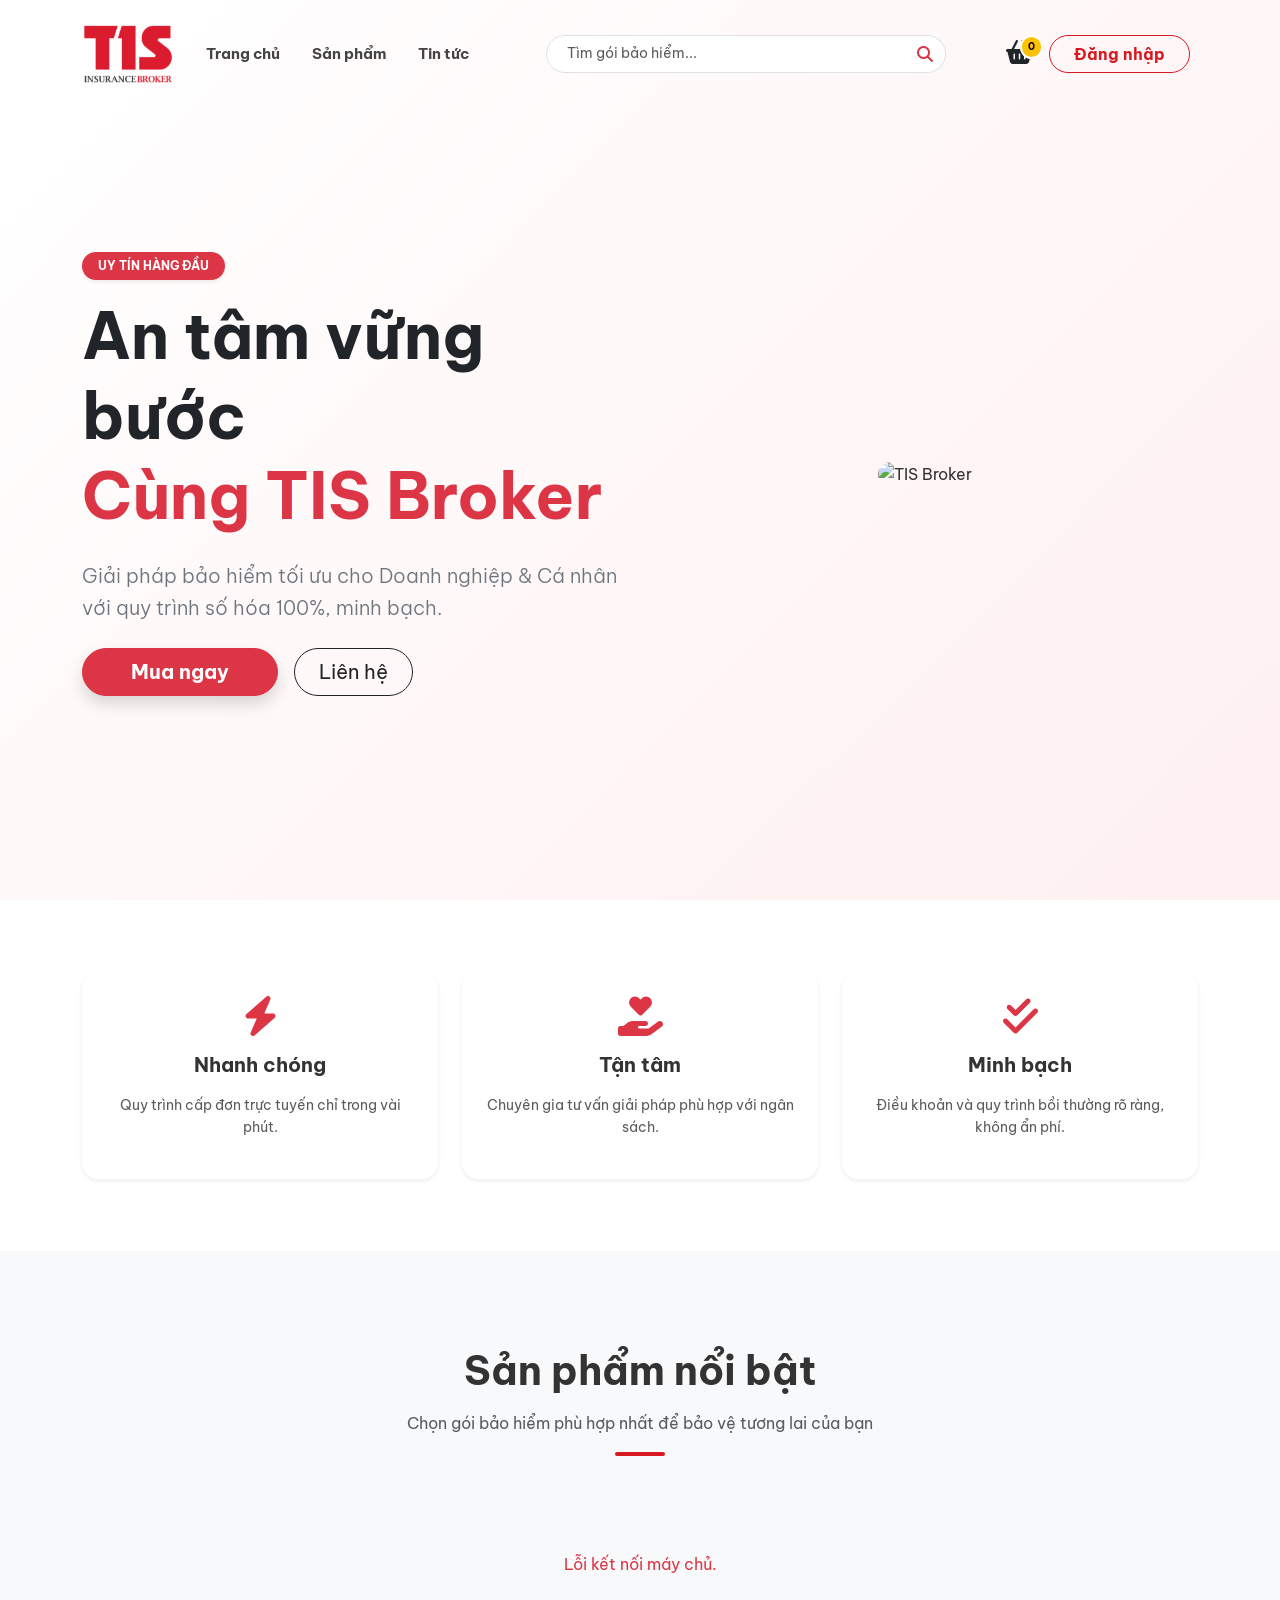
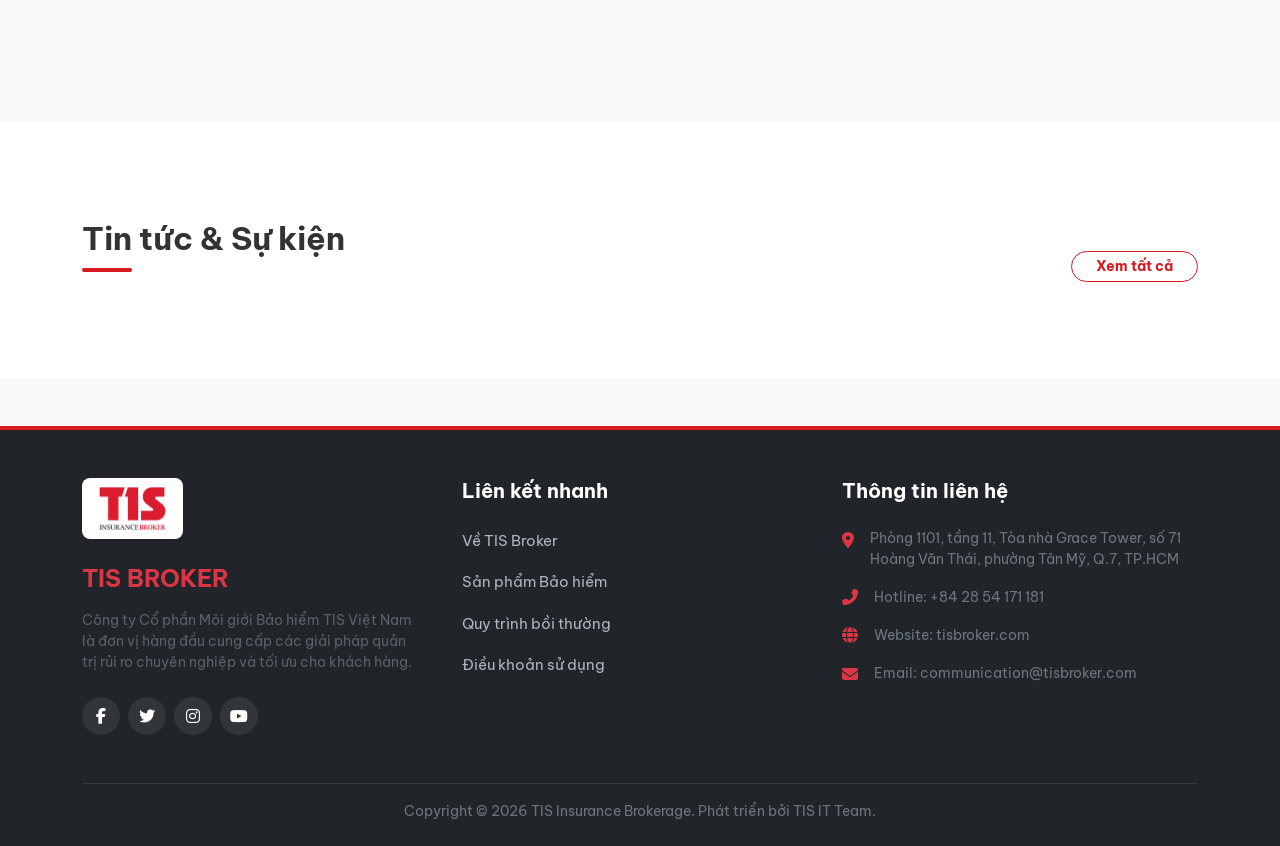
==== commit a5e76e84: "Add files via upload" ====
--- a/fontend/index.html
+++ b/fontend/index.html
@@ -5,6 +5,10 @@
     <meta name="viewport" content="width=device-width, initial-scale=1.0">
     <title>TIS Insurance Broker - Giải pháp bảo hiểm toàn diện</title>
     
+    <link rel="preconnect" href="https://fonts.googleapis.com">
+    <link rel="preconnect" href="https://fonts.gstatic.com" crossorigin>
+    <link href="https://fonts.googleapis.com/css2?family=Be+Vietnam+Pro:wght@300;400;500;600;700&display=swap" rel="stylesheet">
+
     <link href="https://cdn.jsdelivr.net/npm/bootstrap@5.3.0/dist/css/bootstrap.min.css" rel="stylesheet">
     <link rel="stylesheet" href="https://cdnjs.cloudflare.com/ajax/libs/font-awesome/6.4.0/css/all.min.css">
     <link rel="stylesheet" href="https://cdnjs.cloudflare.com/ajax/libs/animate.css/4.1.1/animate.min.css"/>
--- a/fontend/css/common.css
+++ b/fontend/css/common.css
@@ -1,16 +1,156 @@
+/* TIS Insurance Broker - Common CSS 2026
+   Đảm bảo tệp này được lưu dưới định dạng UTF-8
+*/
+
+@charset "UTF-8";
+
+/* 1. KHAI BÁO BIẾN HỆ THỐNG (CSS Variables) */
 :root {
-    --primary-color: #D71920; 
+    /* Brand Colors */
+    --primary-color: #D71920;    /* Đỏ TIS */
+    --primary-hover: #B01218;
     --secondary-color: #6c757d;
+    --dark-color: #212529;
+    --light-bg: #F8F9FA;
+    
+    /* Semantic Colors */
     --success-color: #198754;
-    --dark-color: #212529;
-    --light-bg: #f4f6f9;
+    --warning-color: #FFC107;
+    --danger-color: #DC3545;
+    --info-color: #0D6EFD;
+    
+    /* Typography */
+    --font-main: 'Be Vietnam Pro', 'Segoe UI', Roboto, Arial, sans-serif;
+    --text-main: #333333;
+    --text-muted: #6C757D;
+    
+    /* Effects */
+    --shadow-sm: 0 .125rem .25rem rgba(0,0,0,.075);
+    --shadow-md: 0 .5rem 1rem rgba(0,0,0,.15);
+    --transition-fast: all 0.2s ease;
+    --transition-slow: all 0.4s ease;
 }
-* { margin: 0; padding: 0; box-sizing: border-box; }
-body { font-family: 'Segoe UI', Tahoma, Geneva, sans-serif; background-color: var(--light-bg); }
-.btn-primary { background-color: var(--primary-color) !important; border-color: var(--primary-color) !important; color: #fff; }
-.btn-primary:hover { background-color: #b01218 !important; }
+
+/* 2. RESET & GLOBAL STYLES */
+* {
+    margin: 0;
+    padding: 0;
+    box-sizing: border-box;
+}
+
+html {
+    scroll-behavior: smooth;
+}
+
+body {
+    font-family: var(--font-main) !important;
+    background-color: var(--light-bg);
+    color: var(--text-main);
+    line-height: 1.6;
+    -webkit-font-smoothing: antialiased;
+    -moz-osx-font-smoothing: grayscale;
+}
+
+/* Khắc phục lỗi dấu tiếng Việt bị cắt trên một số trình duyệt */
+h1, h2, h3, h4, h5, h6 {
+    font-family: var(--font-main);
+    font-weight: 700;
+    margin-bottom: 1rem;
+    line-height: 1.3;
+}
+
+a {
+    text-decoration: none;
+    transition: var(--transition-fast);
+}
+
+img {
+    max-width: 100%;
+    height: auto;
+}
+
+/* 3. UTILITY CLASSES (Các lớp tiện ích) */
+.cursor-pointer { cursor: pointer; }
+
+/* Text colors */
 .text-primary { color: var(--primary-color) !important; }
-.cursor-pointer { cursor: pointer; }
-.ck-editor__editable_inline { min-height: 200px; }
+.text-secondary { color: var(--secondary-color) !important; }
+.text-success { color: var(--success-color) !important; }
 
+/* Backgrounds */
+.bg-light-custom { background-color: var(--light-bg); }
 
+/* Buttons Overrides */
+.btn-primary {
+    background-color: var(--primary-color) !important;
+    border-color: var(--primary-color) !important;
+    color: #ffffff !important;
+    font-weight: 600;
+    padding: 10px 24px;
+    border-radius: 8px;
+    transition: var(--transition-fast);
+}
+
+.btn-primary:hover {
+    background-color: var(--primary-hover) !important;
+    border-color: var(--primary-hover) !important;
+    transform: translateY(-2px);
+    box-shadow: 0 4px 12px rgba(215, 25, 32, 0.2);
+}
+
+.btn-outline-danger {
+    color: var(--primary-color);
+    border-color: var(--primary-color);
+}
+
+.btn-outline-danger:hover {
+    background-color: var(--primary-color);
+    color: white;
+}
+
+/* 4. COMPONENT BASICS */
+
+/* Tùy chỉnh thanh cuộn cho hiện đại */
+::-webkit-scrollbar {
+    width: 8px;
+}
+
+::-webkit-scrollbar-track {
+    background: #f1f1f1;
+}
+
+::-webkit-scrollbar-thumb {
+    background: #ccc;
+    border-radius: 10px;
+}
+
+::-webkit-scrollbar-thumb:hover {
+    background: var(--primary-color);
+}
+
+/* CKEditor height fix */
+.ck-editor__editable_inline {
+    min-height: 250px;
+}
+
+/* Card basic styling */
+.card-custom {
+    background: #fff;
+    border-radius: 12px;
+    border: none;
+    box-shadow: var(--shadow-sm);
+    transition: var(--transition-slow);
+}
+
+.card-custom:hover {
+    box-shadow: var(--shadow-md);
+}
+
+/* Phân cách trang trí */
+.divider-red {
+    width: 50px;
+    height: 4px;
+    background: var(--primary-color);
+    border-radius: 2px;
+    margin: 10px 0;
+}
--- a/fontend/css/style.css
+++ b/fontend/css/style.css
@@ -1,72 +1,208 @@
 /* --- Navbar Optimization --- */
 .navbar {
     padding: 1.2rem 0;
-    transition: all 0.4s ease;
+    transition: var(--transition-slow);
     background: transparent;
     z-index: 1000;
 }
+
 .navbar-scrolled {
     background: rgba(255, 255, 255, 0.95) !important;
     padding: 0.8rem 0;
     backdrop-filter: blur(10px);
 }
-.nav-link { color: #444 !important; font-size: 0.95rem; }
-.nav-link:hover { color: var(--primary-color) !important; }
+
+.nav-link { 
+    color: #444 !important; 
+    font-size: 0.95rem; 
+    font-weight: 500;
+}
+
+.nav-link:hover { 
+    color: var(--primary-color) !important; 
+}
 
 /* --- Search Bar Centralized --- */
-.header-search-form { max-width: 400px; width: 100%; margin: 0 15px; }
+.header-search-form { 
+    max-width: 400px; 
+    width: 100%; 
+    margin: 0 15px; 
+    position: relative; 
+}
+
 .search-group-custom .form-control {
     border-radius: 50px 0 0 50px !important;
-    font-size: 0.9rem; padding-left: 20px; border: 1px solid #dee2e6 !important;
-}
+    font-size: 0.9rem; 
+    padding-left: 20px; 
+    border: 1px solid #dee2e6 !important;
+}
+
 .search-group-custom .btn {
     border-radius: 0 50px 50px 0 !important;
-    border: 1px solid #dee2e6 !important; border-left: none !important;
+    border: 1px solid #dee2e6 !important; 
+    border-left: none !important;
 }
 
 /* --- Cart & User Dropdown --- */
-.nav-cart-btn { transition: transform 0.2s; }
-.nav-cart-btn:hover { transform: scale(1.1); }
+.nav-cart-btn { 
+    transition: transform 0.2s; 
+    position: relative;
+}
+
+.nav-cart-btn:hover { 
+    transform: scale(1.1); 
+}
+
 .badge-cart-custom {
-    position: absolute; top: -5px; right: -10px;
-    background: #ffc107; color: #000; font-size: 10px; font-weight: bold;
-    padding: 2px 6px; border-radius: 50px; border: 2px solid #fff;
-}
-.btn-user-dropdown { background: #f8f9fa; display: flex; align-items: center; }
+    position: absolute; 
+    top: -5px; 
+    right: -10px;
+    background: var(--warning-color); 
+    color: #000; 
+    font-size: 10px; 
+    font-weight: bold;
+    padding: 2px 6px; 
+    border-radius: 50px; 
+    border: 2px solid #fff;
+}
+
+.btn-user-dropdown { 
+    background: #f8f9fa; 
+    display: flex; 
+    align-items: center; 
+    border-radius: 50px;
+}
 
 /* --- Hero Section --- */
-.hero-section { background: linear-gradient(135deg, #fff 0%, #fff0f1 100%); position: relative; }
-.hero-image-container img { animation: floating 3s ease-in-out infinite; }
-@keyframes floating { 0%, 100% { transform: translateY(0); } 50% { transform: translateY(-15px); } }
+.hero-section { 
+    background: linear-gradient(135deg, #fff 0%, #fff0f1 100%); 
+    position: relative; 
+}
+
+.hero-image-container img { 
+    animation: floating 3s ease-in-out infinite; 
+}
+
+@keyframes floating { 
+    0%, 100% { transform: translateY(0); } 
+    50% { transform: translateY(-15px); } 
+}
 
 /* --- Product Cards --- */
-.product-card-modern { transition: all 0.3s ease; }
-.product-card-modern:hover { transform: translateY(-10px); box-shadow: 0 15px 30px rgba(215, 25, 32, 0.1) !important; }
+.product-card-modern { 
+    transition: var(--transition-slow); 
+    overflow: hidden;
+}
+
+.product-card-modern:hover { 
+    transform: translateY(-10px); 
+    box-shadow: 0 15px 30px rgba(215, 25, 32, 0.1) !important; 
+}
+
 .badge-provider {
-    position: absolute; top: 15px; left: 15px; background: var(--primary-color);
-    color: white; padding: 4px 12px; border-radius: 20px; font-size: 0.7rem; font-weight: bold;
-}
-.divider-red { width: 60px; height: 4px; background: var(--primary-color); border-radius: 2px; }
+    position: absolute; 
+    top: 15px; 
+    left: 15px; 
+    background: var(--primary-color);
+    color: white; 
+    padding: 4px 12px; 
+    border-radius: 20px; 
+    font-size: 0.7rem; 
+    font-weight: bold;
+    z-index: 2;
+}
+
+.product-img-wrapper {
+    height: 200px; 
+    width: 100%;
+    overflow: hidden;
+    position: relative;
+    background-color: #f8f9fa;
+}
+
+.product-img-wrapper img {
+    width: 100%;
+    height: 100%;
+    object-fit: cover;
+    transition: transform 0.5s ease;
+}
+
+.product-card-modern:hover .product-img-wrapper img {
+    transform: scale(1.1);
+}
+
+/* --- Real-time Search Suggestions --- */
+.search-suggestions-box {
+    position: absolute;
+    top: 110%; 
+    left: 0;
+    right: 0;
+    background: white;
+    z-index: 1050; 
+    max-height: 400px;
+    overflow-y: auto; 
+    border-radius: 12px;
+    box-shadow: var(--shadow-md);
+    border: 1px solid #f0f2f5;
+    animation: fadeInDown 0.3s ease;
+}
+
+@keyframes fadeInDown {
+    from { opacity: 0; transform: translateY(-10px); }
+    to { opacity: 1; transform: translateY(0); }
+}
+
+.suggestion-item {
+    display: flex;
+    align-items: center;
+    padding: 12px 15px;
+    border-bottom: 1px solid #f8f9fa;
+    text-decoration: none;
+    transition: background 0.2s ease;
+}
+
+.suggestion-item:hover {
+    background: #fff0f1; 
+}
+
+.suggestion-img {
+    width: 45px;
+    height: 45px;
+    object-fit: cover;
+    border-radius: 8px;
+    margin-right: 15px;
+    border: 1px solid #eee;
+}
+
+.suggestion-title {
+    font-size: 0.9rem;
+    line-height: 1.4; 
+    color: var(--dark-color);
+    display: -webkit-box;
+    -webkit-line-clamp: 2; 
+    -webkit-box-orient: vertical;
+    overflow: hidden;
+    margin-bottom: 2px;
+}
 
 /* --- Footer Optimization --- */
 .footer-dark {
-    border-top: 4px solid var(--primary-color); /* Thêm một đường viền đỏ mỏng ở mép trên Footer cho sang trọng */
+    border-top: 4px solid var(--primary-color);
 }
 
 .footer-links li a { 
-    color: #adb5bd !important; /* Màu xám sáng */
+    color: #adb5bd !important; 
     text-decoration: none; 
     font-size: 0.95rem; 
-    transition: all 0.3s ease; 
+    transition: var(--transition-fast); 
     display: inline-block;
 }
 
 .footer-links li a:hover { 
     color: var(--primary-color) !important; 
-    transform: translateX(8px); /* Rê chuột vào chữ trượt nhẹ sang phải */
-}
-
-/* Social Icons */
+    transform: translateX(8px); 
+}
+
 .social-icon {
     width: 38px;
     height: 38px;
@@ -76,80 +212,24 @@
     background: rgba(255, 255, 255, 0.08);
     border-radius: 50%;
     color: #fff;
-    transition: all 0.3s ease;
+    transition: var(--transition-fast);
     text-decoration: none;
 }
+
 .social-icon:hover {
     background: var(--primary-color);
     color: white;
-    transform: translateY(-3px); /* Rê chuột vào icon nhảy nhẹ lên */
-}
+    transform: translateY(-3px); 
+}
+
 /* --- Responsive --- */
 @media (max-width: 991px) {
     .header-search-form { max-width: 100%; order: 3; margin: 15px 0; }
-    .ms-auto { width: 100%; justify-content: space-between; margin-top: 10px; }
-}
-
-
-/* Thêm vào css/style.css */
-
-.product-img-wrapper {
-    height: 200px; /* Khóa chặt chiều cao */
-    width: 100%;
-    overflow: hidden;
-    position: relative;
-    background-color: #f8f9fa;
-}
-
-.product-img-wrapper img {
-    width: 100%;
-    height: 100%;
-    object-fit: cover; /* Quan trọng nhất: Cắt ảnh vừa khít khung mà không bị méo */
-}
-
-/* --- Real-time Search Suggestions --- */
-.search-suggestions-box {
-    position: absolute;
-    top: 110%; /* Nằm ngay dưới thanh tìm kiếm */
-    left: 0;
-    right: 0;
-    background: white;
-    z-index: 1050; /* Nổi lên trên mọi thành phần khác */
-    max-height: 400px;
-    overflow-y: auto; /* Cho phép cuộn nếu nhiều kết quả */
-    border: 1px solid #f0f2f5;
-    animation: fadeInDown 0.3s ease;
-}
-
-/* Từng thẻ kết quả */
-.suggestion-item {
-    display: flex;
-    align-items: center;
-    padding: 12px 15px;
-    border-bottom: 1px solid #f8f9fa;
-    text-decoration: none;
-    transition: background 0.2s ease;
-}
-
-.suggestion-item:hover {
-    background: #fff0f1; /* Nền đỏ nhạt khi hover */
-}
-
-/* Ảnh thu nhỏ của sản phẩm trong ô tìm kiếm */
-.suggestion-img {
-    width: 45px;
-    height: 45px;
-    object-fit: cover;
-    border-radius: 8px;
-    margin-right: 15px;
-    border: 1px solid #eee;
-}
-
-.suggestion-title {
-    font-size: 0.9rem;
-    color: #333;
-    display: -webkit-box;
-    -webkit-line-clamp: 1;
-    -webkit-box-orient: vertical;
-    overflow: hidden;
+    .navbar-collapse {
+        background: white;
+        padding: 20px;
+        border-radius: 12px;
+        margin-top: 10px;
+        box-shadow: var(--shadow-md);
+    }
 }
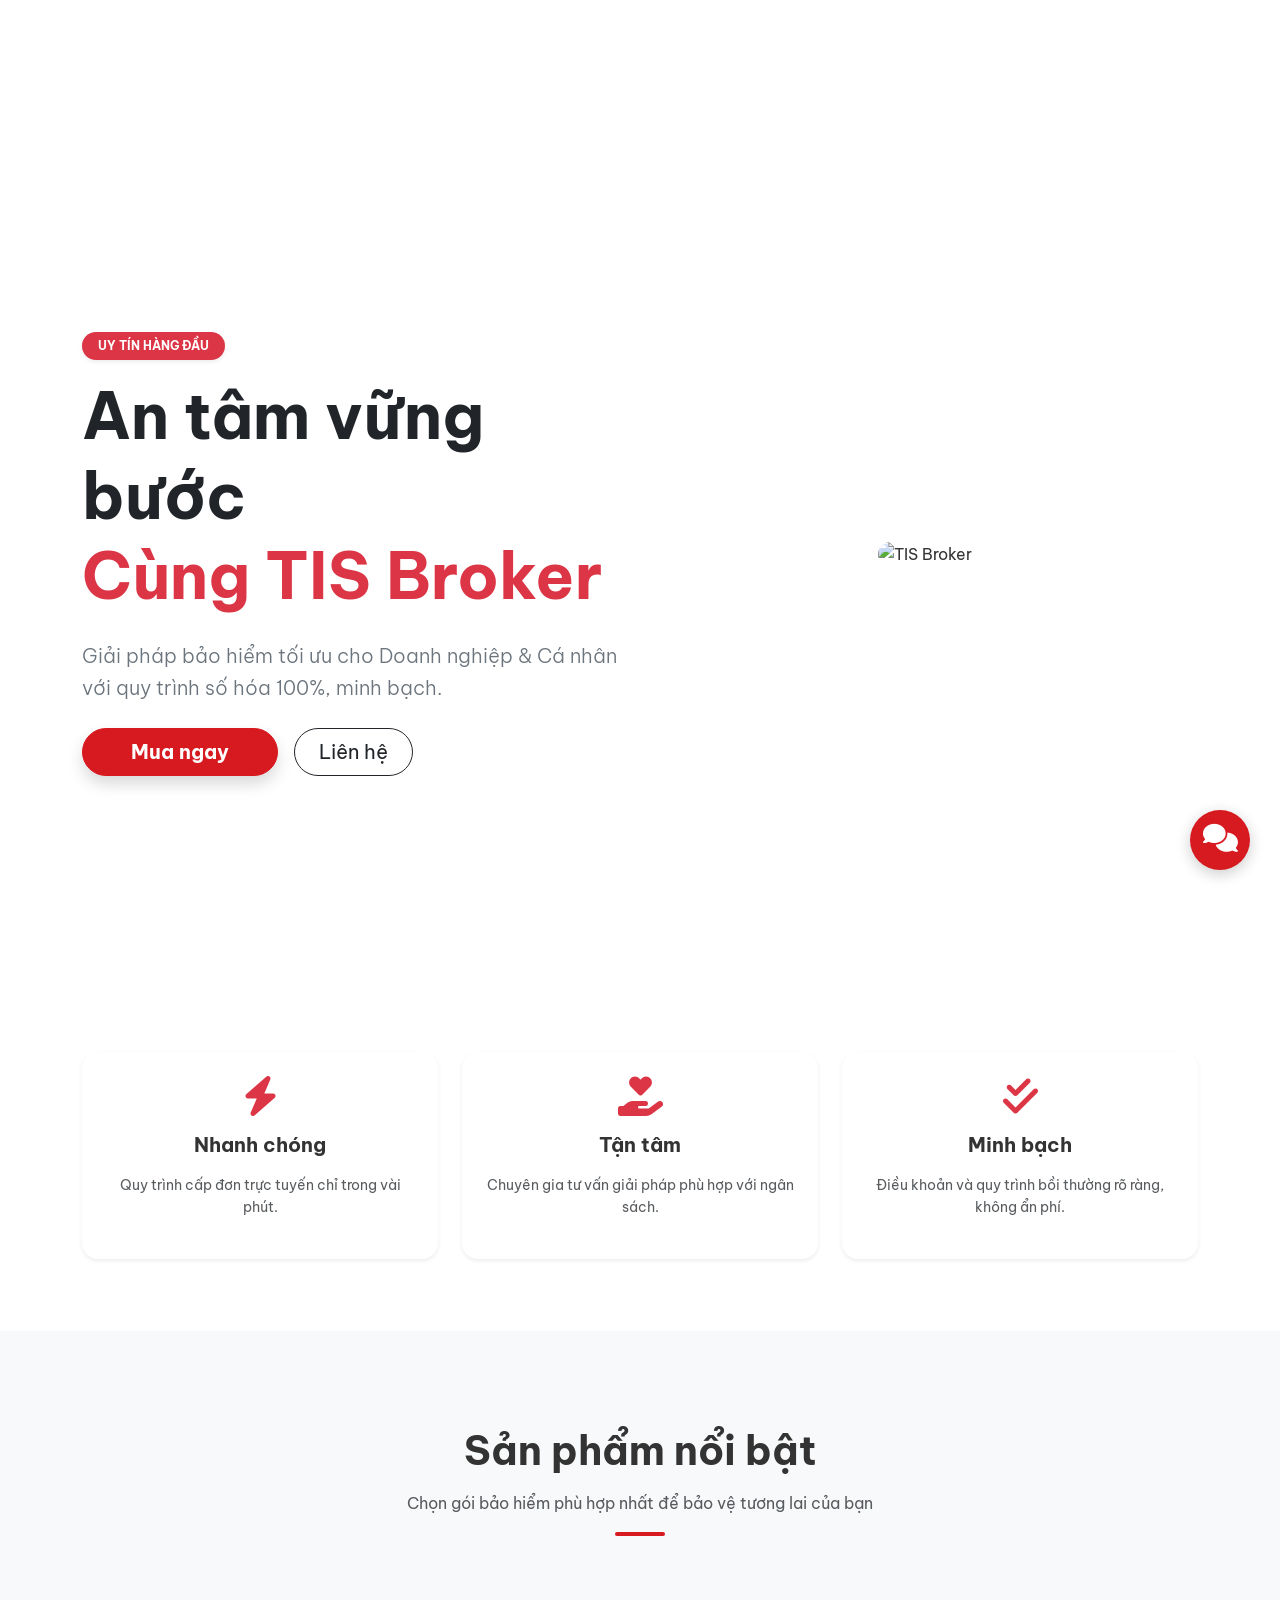
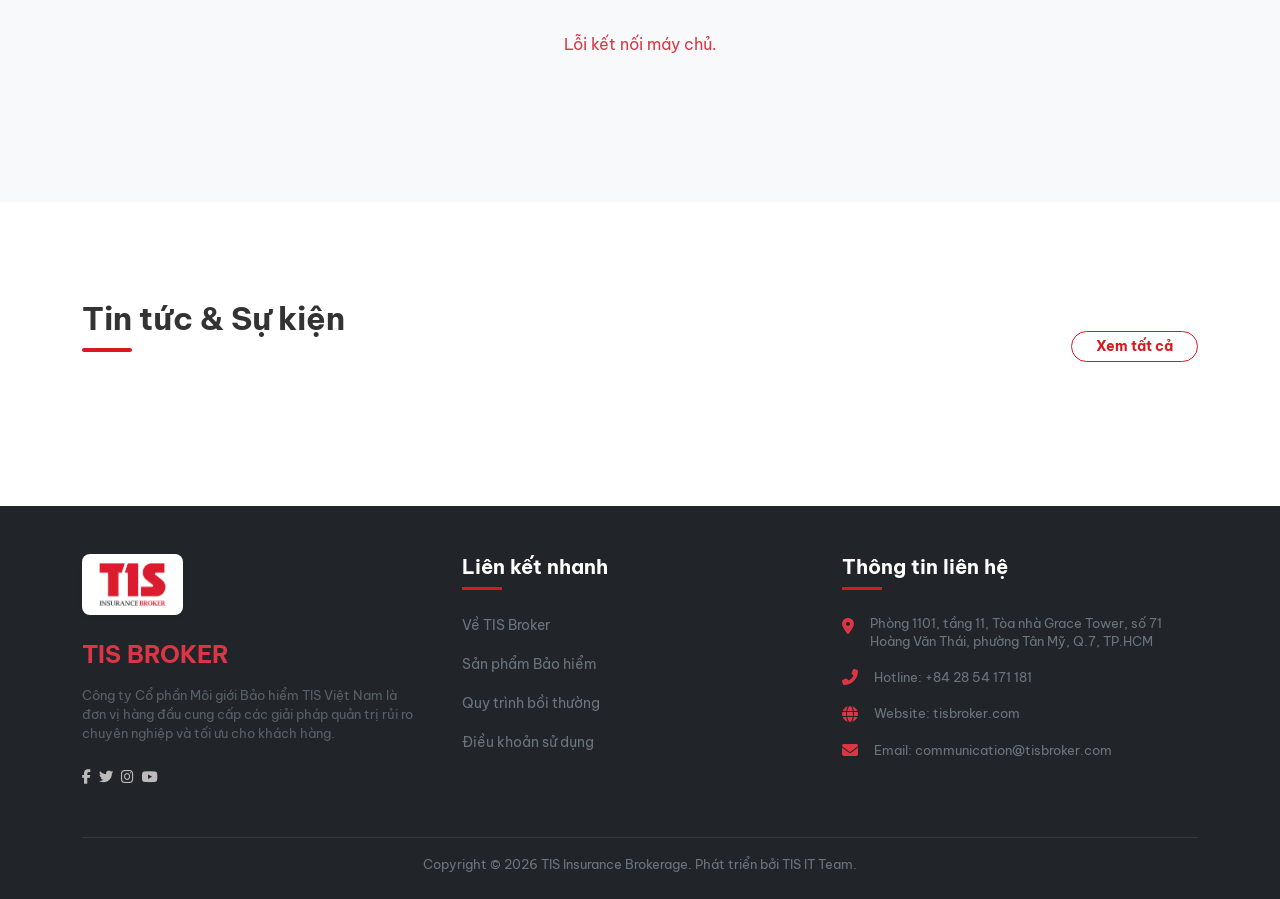
==== commit 54901a56: "Add files via upload" ====
--- a/fontend/index.html
+++ b/fontend/index.html
@@ -113,5 +113,10 @@
     <script src="https://unpkg.com/aos@2.3.1/dist/aos.js"></script>
     <script src="https://cdn.jsdelivr.net/npm/sweetalert2@11"></script>
     
-    <script src="js/common.js"></script>  <script src="js/layout.js"></script>  <script src="js/home.js"></script>    </body>
+    <script src="js/common.js"></script>  <script src="js/layout.js"></script>  <script src="js/home.js"></script>    
+
+
+
+
+</body>
 </html>
--- a/fontend/css/common.css
+++ b/fontend/css/common.css
@@ -153,4 +153,77 @@
     background: var(--primary-color);
     border-radius: 2px;
     margin: 10px 0;
+}
+
+/* Nút bấm nổi góc phải */
+.chat-launcher {
+    position: fixed;
+    bottom: 30px;
+    right: 30px;
+    width: 60px;
+    height: 60px;
+    background-color: #D71920; /* Màu đỏ TIS */
+    color: white;
+    border-radius: 50%;
+    border: none;
+    box-shadow: 0 4px 15px rgba(0,0,0,0.2);
+    cursor: pointer;
+    z-index: 999999 !important; /* Quan trọng: Bắt buộc nổi lên trên cùng */
+    transition: transform 0.3s;
+}
+
+.chat-widget {
+    z-index: 999999 !important;
+    /* ... các CSS cũ giữ nguyên ... */
+}
+/* Khung Chat nổi */
+.chat-widget {
+    position: fixed;
+    bottom: 100px;
+    right: 30px;
+    width: 350px;
+    height: 450px;
+    background-color: white;
+    border-radius: 12px;
+    box-shadow: 0 5px 25px rgba(0,0,0,0.2);
+    z-index: 9999;
+    display: flex;
+    flex-direction: column;
+    overflow: hidden;
+}
+
+/* Bong bóng tin nhắn bên trong widget */
+.widget-msg {
+    max-width: 85%;
+    padding: 8px 12px;
+    border-radius: 15px;
+    margin-bottom: 8px;
+    font-size: 0.85rem;
+    word-wrap: break-word;
+}
+.widget-msg-left { background-color: #e9ecef; border-bottom-left-radius: 2px; }
+.widget-msg-right { background-color: #0d6efd; color: white; border-bottom-right-radius: 2px; margin-left: auto; }
+/* =========================================
+   FIX LỖI MENU DROPDOWN (HOVER CHỐNG RỚT)
+   ========================================= */
+
+/* Chỉ áp dụng cho màn hình máy tính (PC) */
+@media (min-width: 992px) {
+    /* 1. Tự động mở menu khi di chuột vào (không cần click) */
+    .nav-item.dropdown:hover .dropdown-menu {
+        display: block;
+        margin-top: 0; /* Xóa margin mặc định của Bootstrap nếu có */
+    }
+
+    /* 2. Tạo cây cầu tàng hình nối liền chữ 'Sản phẩm' và box dropdown */
+    .nav-item.dropdown .dropdown-menu::before {
+        content: "";
+        position: absolute;
+        top: -15px; /* Có thể tăng/giảm con số này tùy theo khoảng trống thực tế của bạn (VD: -20px) */
+        left: 0;
+        width: 100%;
+        height: 15px; /* Phải bằng với giá trị tuyệt đối của top */
+        background-color: transparent; 
+        /* background-color: red; <-- Nếu muốn nhìn thấy cây cầu để căn chỉnh, hãy bật màu đỏ lên, sau khi căn xong thì tắt đi */
+    }
 }
--- a/fontend/css/style.css
+++ b/fontend/css/style.css
@@ -1,235 +1,281 @@
-/* --- Navbar Optimization --- */
+/* =========================================================
+   FILE: fontend/css/style.css
+   MAIN STYLESHEET FOR TIS INSURANCE BROKER WEBSITE
+   ========================================================= */
+
+/* --- 1. BIẾN & CẤU HÌNH CHUNG (VARIABLES & BASE) --- */
+:root {
+    --primary-color: #d71920;      /* Đỏ TIS */
+    --primary-hover: #b0151a;      /* Đỏ đậm (khi hover) */
+    --text-color: #333333;         /* Màu chữ chính */
+    --text-muted: #6c757d;         /* Màu chữ phụ */
+    --bg-light: #f8f9fa;           /* Nền xám nhạt */
+    --header-height: 80px;         /* Chiều cao Header */
+    --shadow-sm: 0 .125rem .25rem rgba(0,0,0,.075);
+    --shadow-md: 0 .5rem 1rem rgba(0,0,0,.15);
+}
+
+body {
+    font-family: 'Segoe UI', Roboto, 'Helvetica Neue', Arial, sans-serif;
+    color: var(--text-color);
+    background-color: #fff;
+    /* QUAN TRỌNG: Đẩy nội dung xuống để không bị Header (fixed-top) che mất */
+    padding-top: var(--header-height); 
+    overflow-x: hidden; /* Ngăn thanh cuộn ngang không mong muốn */
+}
+
+a {
+    text-decoration: none;
+    transition: all 0.2s ease;
+}
+
+/* --- 2. HEADER & NAVBAR --- */
 .navbar {
-    padding: 1.2rem 0;
-    transition: var(--transition-slow);
-    background: transparent;
-    z-index: 1000;
-}
-
-.navbar-scrolled {
-    background: rgba(255, 255, 255, 0.95) !important;
-    padding: 0.8rem 0;
-    backdrop-filter: blur(10px);
-}
-
-.nav-link { 
-    color: #444 !important; 
-    font-size: 0.95rem; 
-    font-weight: 500;
-}
-
-.nav-link:hover { 
-    color: var(--primary-color) !important; 
-}
-
-/* --- Search Bar Centralized --- */
-.header-search-form { 
-    max-width: 400px; 
-    width: 100%; 
-    margin: 0 15px; 
-    position: relative; 
-}
-
-.search-group-custom .form-control {
-    border-radius: 50px 0 0 50px !important;
-    font-size: 0.9rem; 
-    padding-left: 20px; 
-    border: 1px solid #dee2e6 !important;
-}
-
-.search-group-custom .btn {
-    border-radius: 0 50px 50px 0 !important;
-    border: 1px solid #dee2e6 !important; 
-    border-left: none !important;
-}
-
-/* --- Cart & User Dropdown --- */
-.nav-cart-btn { 
-    transition: transform 0.2s; 
+    background: #fff;
+    box-shadow: 0 2px 10px rgba(0,0,0,0.05);
+    height: var(--header-height);
+    padding: 0; /* Reset padding để căn chỉnh chính xác */
+}
+
+.navbar-brand img {
+    height: 50px; /* Chiều cao Logo */
+    width: auto;
+}
+
+.nav-link {
+    color: #444;
+    font-weight: 600;
+    font-size: 1rem;
+    padding: 10px 15px !important;
     position: relative;
 }
 
-.nav-cart-btn:hover { 
-    transform: scale(1.1); 
-}
-
-.badge-cart-custom {
-    position: absolute; 
-    top: -5px; 
-    right: -10px;
-    background: var(--warning-color); 
-    color: #000; 
-    font-size: 10px; 
-    font-weight: bold;
-    padding: 2px 6px; 
-    border-radius: 50px; 
-    border: 2px solid #fff;
-}
-
-.btn-user-dropdown { 
-    background: #f8f9fa; 
-    display: flex; 
-    align-items: center; 
-    border-radius: 50px;
-}
-
-/* --- Hero Section --- */
-.hero-section { 
-    background: linear-gradient(135deg, #fff 0%, #fff0f1 100%); 
-    position: relative; 
-}
-
-.hero-image-container img { 
-    animation: floating 3s ease-in-out infinite; 
-}
-
-@keyframes floating { 
-    0%, 100% { transform: translateY(0); } 
-    50% { transform: translateY(-15px); } 
-}
-
-/* --- Product Cards --- */
-.product-card-modern { 
-    transition: var(--transition-slow); 
-    overflow: hidden;
-}
-
-.product-card-modern:hover { 
-    transform: translateY(-10px); 
-    box-shadow: 0 15px 30px rgba(215, 25, 32, 0.1) !important; 
-}
-
-.badge-provider {
-    position: absolute; 
-    top: 15px; 
-    left: 15px; 
-    background: var(--primary-color);
-    color: white; 
-    padding: 4px 12px; 
-    border-radius: 20px; 
-    font-size: 0.7rem; 
-    font-weight: bold;
-    z-index: 2;
-}
-
-.product-img-wrapper {
-    height: 200px; 
-    width: 100%;
-    overflow: hidden;
-    position: relative;
-    background-color: #f8f9fa;
-}
-
-.product-img-wrapper img {
-    width: 100%;
-    height: 100%;
-    object-fit: cover;
-    transition: transform 0.5s ease;
-}
-
-.product-card-modern:hover .product-img-wrapper img {
-    transform: scale(1.1);
-}
-
-/* --- Real-time Search Suggestions --- */
-.search-suggestions-box {
+.nav-link:hover,
+.nav-link.active {
+    color: var(--primary-color) !important;
+}
+
+/* Gạch chân (Underline) khi hover menu */
+.nav-link::after {
+    content: '';
     position: absolute;
-    top: 110%; 
-    left: 0;
-    right: 0;
-    background: white;
-    z-index: 1050; 
-    max-height: 400px;
-    overflow-y: auto; 
-    border-radius: 12px;
-    box-shadow: var(--shadow-md);
-    border: 1px solid #f0f2f5;
-    animation: fadeInDown 0.3s ease;
-}
-
-@keyframes fadeInDown {
-    from { opacity: 0; transform: translateY(-10px); }
-    to { opacity: 1; transform: translateY(0); }
-}
-
-.suggestion-item {
+    width: 0;
+    height: 2px;
+    bottom: 5px;
+    left: 15px;
+    background-color: var(--primary-color);
+    transition: width 0.3s;
+}
+
+.nav-link:hover::after,
+.nav-link.active::after {
+    width: calc(100% - 30px);
+}
+
+/* --- 3. MEGA MENU (SẢN PHẨM) - QUAN TRỌNG --- */
+/* Class này đặt ở thẻ <li class="nav-item dropdown has-megamenu"> */
+.has-megamenu {
+    position: static !important; /* Bắt buộc để menu con bung full width theo màn hình */
+}
+
+.megamenu {
+    position: absolute !important;
+    left: 0 !important;
+    right: 0 !important;
+    width: 100vw !important; /* Chiều rộng 100% viewport */
+    margin-top: 0 !important; /* Sát vào header */
+    border-radius: 0 0 8px 8px;
+    padding: 30px 0;
+    background: #fff;
+    border-top: 3px solid var(--primary-color);
+    box-shadow: 0 15px 40px rgba(0,0,0,0.1);
+    border-bottom: none;
+    border-left: none;
+    border-right: none;
+    display: none; /* Mặc định ẩn */
+}
+
+/* Chỉ hiện hover trên Desktop (Màn hình > 992px) */
+@media (min-width: 992px) {
+    .nav-item.dropdown:hover .megamenu {
+        display: block; /* Hiện menu khi rê chuột */
+        animation: fadeInUp 0.3s ease-in-out forwards;
+    }
+}
+
+/* Căn chỉnh nội dung bên trong Mega Menu cho thẳng hàng với web */
+.megamenu .container {
+    max-width: 1320px; /* Bootstrap XXL container */
+    margin: 0 auto;
+}
+
+/* Link trong Mega Menu */
+.hover-danger {
+    transition: all 0.2s ease;
     display: flex;
     align-items: center;
-    padding: 12px 15px;
-    border-bottom: 1px solid #f8f9fa;
+    padding: 6px 0;
+    color: #555;
+    font-size: 0.95rem;
+}
+
+.hover-danger:hover {
+    color: var(--primary-color) !important;
+    transform: translateX(5px); /* Trượt nhẹ sang phải */
+    font-weight: 600;
+}
+
+/* Animation trượt lên */
+@keyframes fadeInUp {
+    from {
+        opacity: 0;
+        transform: translateY(15px);
+    }
+    to {
+        opacity: 1;
+        transform: translateY(0);
+    }
+}
+
+/* --- 4. TÌM KIẾM (HEADER SEARCH) --- */
+.header-search-form .form-control {
+    border-color: #eee;
+    background-color: #f8f9fa;
+    font-size: 0.9rem;
+    padding-left: 20px;
+}
+
+.header-search-form .form-control:focus {
+    box-shadow: none;
+    background-color: #fff;
+    border-color: var(--primary-color);
+}
+
+.header-search-form .btn-white {
+    background-color: #f8f9fa;
+    border-color: #eee;
+}
+
+.header-search-form .btn-white:hover {
+    background-color: #fff;
+    color: var(--primary-color);
+}
+
+/* Gợi ý tìm kiếm (Dropdown) */
+#search-suggestions {
+    border-top: none;
+    border-radius: 0 0 15px 15px;
+    overflow: hidden;
+}
+
+#search-suggestions .list-group-item {
+    border: none;
+    border-bottom: 1px solid #f1f1f1;
+    padding: 10px 20px;
+    cursor: pointer;
+}
+
+#search-suggestions .list-group-item:hover {
+    background-color: #fcebeb;
+    color: var(--primary-color);
+}
+
+/* --- 5. NÚT BẤM (BUTTONS) --- */
+.btn-danger {
+    background-color: var(--primary-color);
+    border-color: var(--primary-color);
+}
+
+.btn-danger:hover {
+    background-color: var(--primary-hover);
+    border-color: var(--primary-hover);
+    box-shadow: 0 4px 12px rgba(215, 25, 32, 0.3);
+}
+
+.btn-outline-danger {
+    color: var(--primary-color);
+    border-color: var(--primary-color);
+}
+
+.btn-outline-danger:hover,
+.btn-outline-danger.active {
+    background-color: var(--primary-color);
+    color: #fff;
+}
+
+/* --- 6. FOOTER --- */
+footer {
+    background-color: #1a1a1a;
+    color: #bbb;
+    font-size: 0.9rem;
+}
+
+footer h5 {
+    color: #fff;
+    font-weight: 700;
+    margin-bottom: 20px;
+    position: relative;
+    padding-bottom: 10px;
+}
+
+footer h5::after {
+    content: '';
+    position: absolute;
+    left: 0;
+    bottom: 0;
+    width: 40px;
+    height: 3px;
+    background-color: var(--primary-color);
+}
+
+footer a {
+    color: #bbb;
+}
+
+footer a:hover {
+    color: #fff;
     text-decoration: none;
-    transition: background 0.2s ease;
-}
-
-.suggestion-item:hover {
-    background: #fff0f1; 
-}
-
-.suggestion-img {
-    width: 45px;
-    height: 45px;
-    object-fit: cover;
-    border-radius: 8px;
-    margin-right: 15px;
-    border: 1px solid #eee;
-}
-
-.suggestion-title {
-    font-size: 0.9rem;
-    line-height: 1.4; 
-    color: var(--dark-color);
-    display: -webkit-box;
-    -webkit-line-clamp: 2; 
-    -webkit-box-orient: vertical;
-    overflow: hidden;
-    margin-bottom: 2px;
-}
-
-/* --- Footer Optimization --- */
-.footer-dark {
-    border-top: 4px solid var(--primary-color);
-}
-
-.footer-links li a { 
-    color: #adb5bd !important; 
-    text-decoration: none; 
-    font-size: 0.95rem; 
-    transition: var(--transition-fast); 
-    display: inline-block;
-}
-
-.footer-links li a:hover { 
-    color: var(--primary-color) !important; 
-    transform: translateX(8px); 
-}
-
-.social-icon {
-    width: 38px;
-    height: 38px;
-    display: flex;
-    align-items: center;
-    justify-content: center;
-    background: rgba(255, 255, 255, 0.08);
-    border-radius: 50%;
-    color: #fff;
-    transition: var(--transition-fast);
-    text-decoration: none;
-}
-
-.social-icon:hover {
-    background: var(--primary-color);
-    color: white;
-    transform: translateY(-3px); 
-}
-
-/* --- Responsive --- */
+    padding-left: 5px; /* Hiệu ứng trượt */
+}
+
+/* --- 7. RESPONSIVE MOBILE --- */
 @media (max-width: 991px) {
-    .header-search-form { max-width: 100%; order: 3; margin: 15px 0; }
+    /* Header trên Mobile */
+    :root {
+        --header-height: 70px;
+    }
+    
     .navbar-collapse {
-        background: white;
+        background: #fff;
         padding: 20px;
-        border-radius: 12px;
-        margin-top: 10px;
-        box-shadow: var(--shadow-md);
+        border-top: 1px solid #eee;
+        max-height: 80vh;
+        overflow-y: auto;
+        box-shadow: 0 10px 20px rgba(0,0,0,0.1);
+    }
+
+    /* Mega Menu trên Mobile (Trở thành dropdown thường) */
+    .has-megamenu {
+        position: relative !important;
+    }
+    
+    .megamenu {
+        position: static !important;
+        width: 100% !important;
+        box-shadow: none;
+        border-top: none;
+        padding: 0 0 0 15px;
+        display: none; /* Ẩn, hiện bằng click của Bootstrap JS */
+    }
+
+    .megamenu.show {
+        display: block;
+    }
+
+    /* Ẩn search bar lớn trên mobile nếu cần */
+    .header-search-form {
+        margin-top: 15px;
+        margin-bottom: 15px;
+        max-width: 100% !important;
     }
 }
